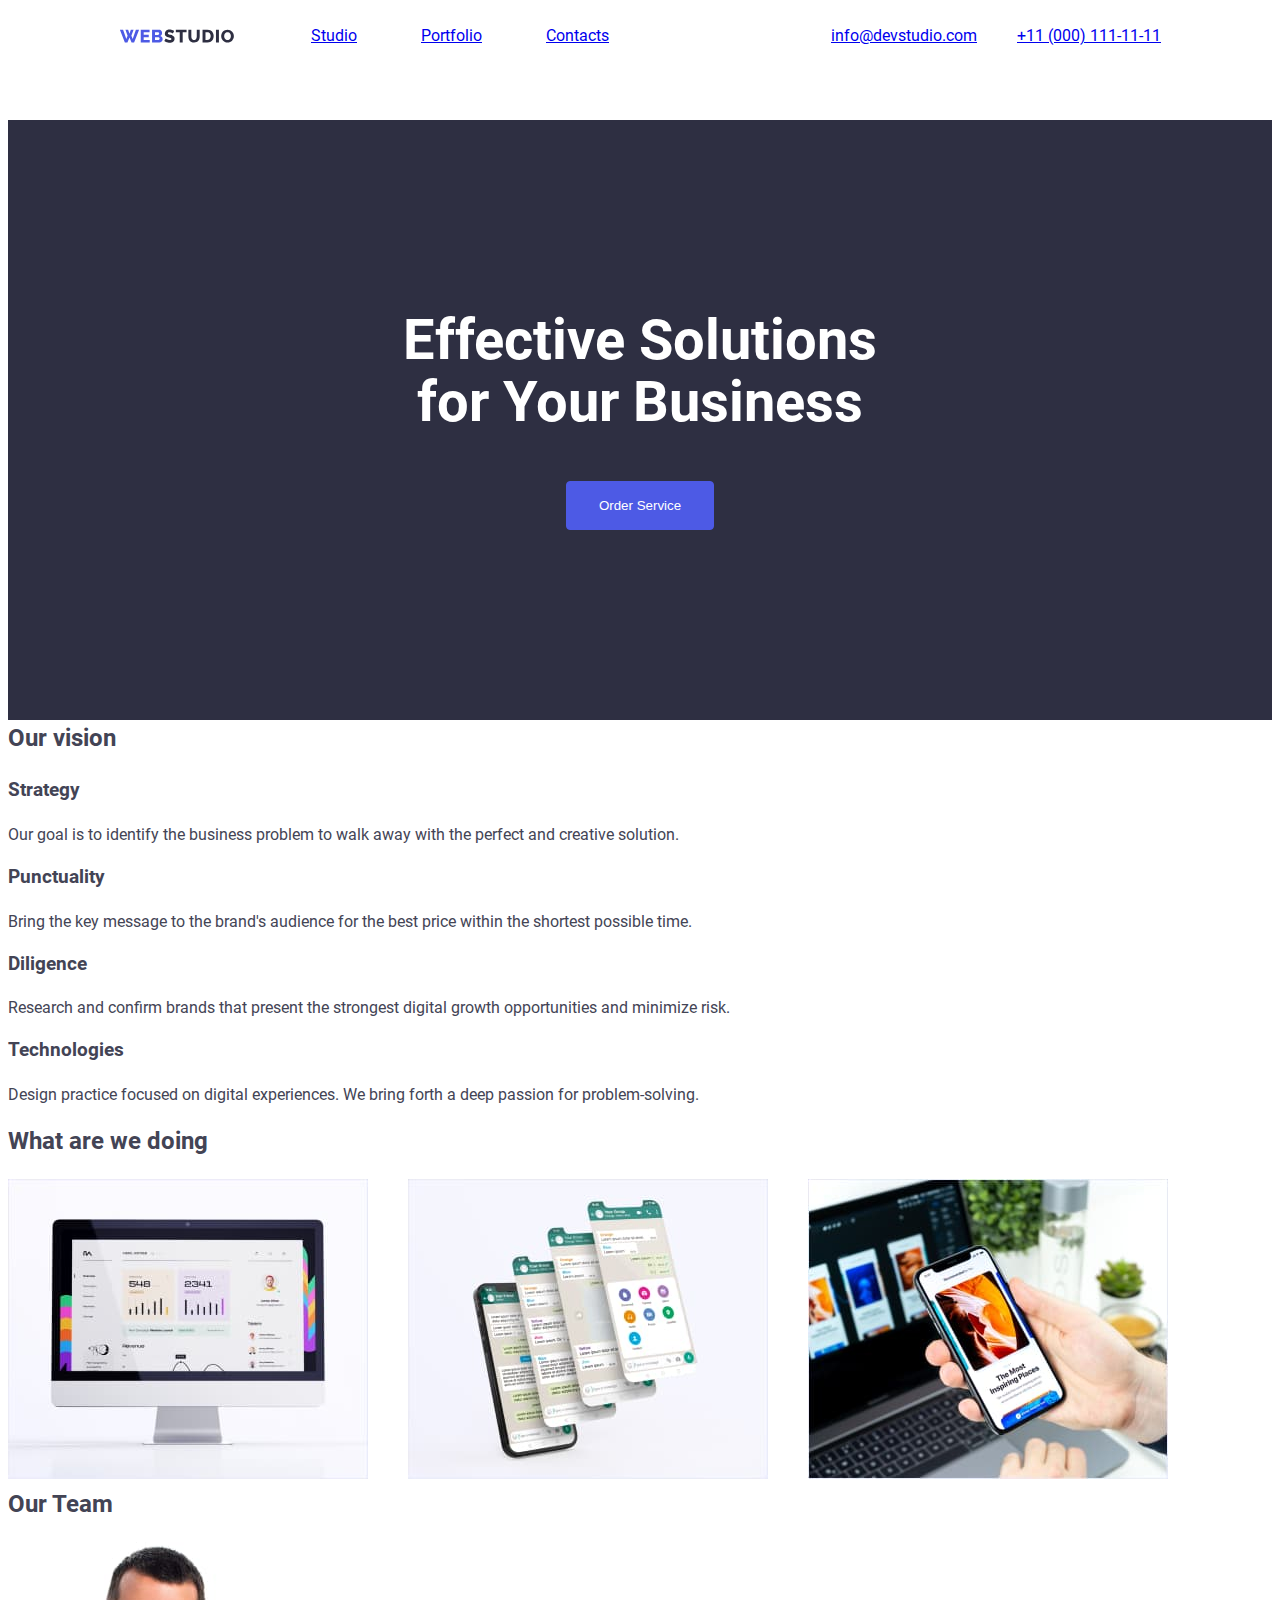
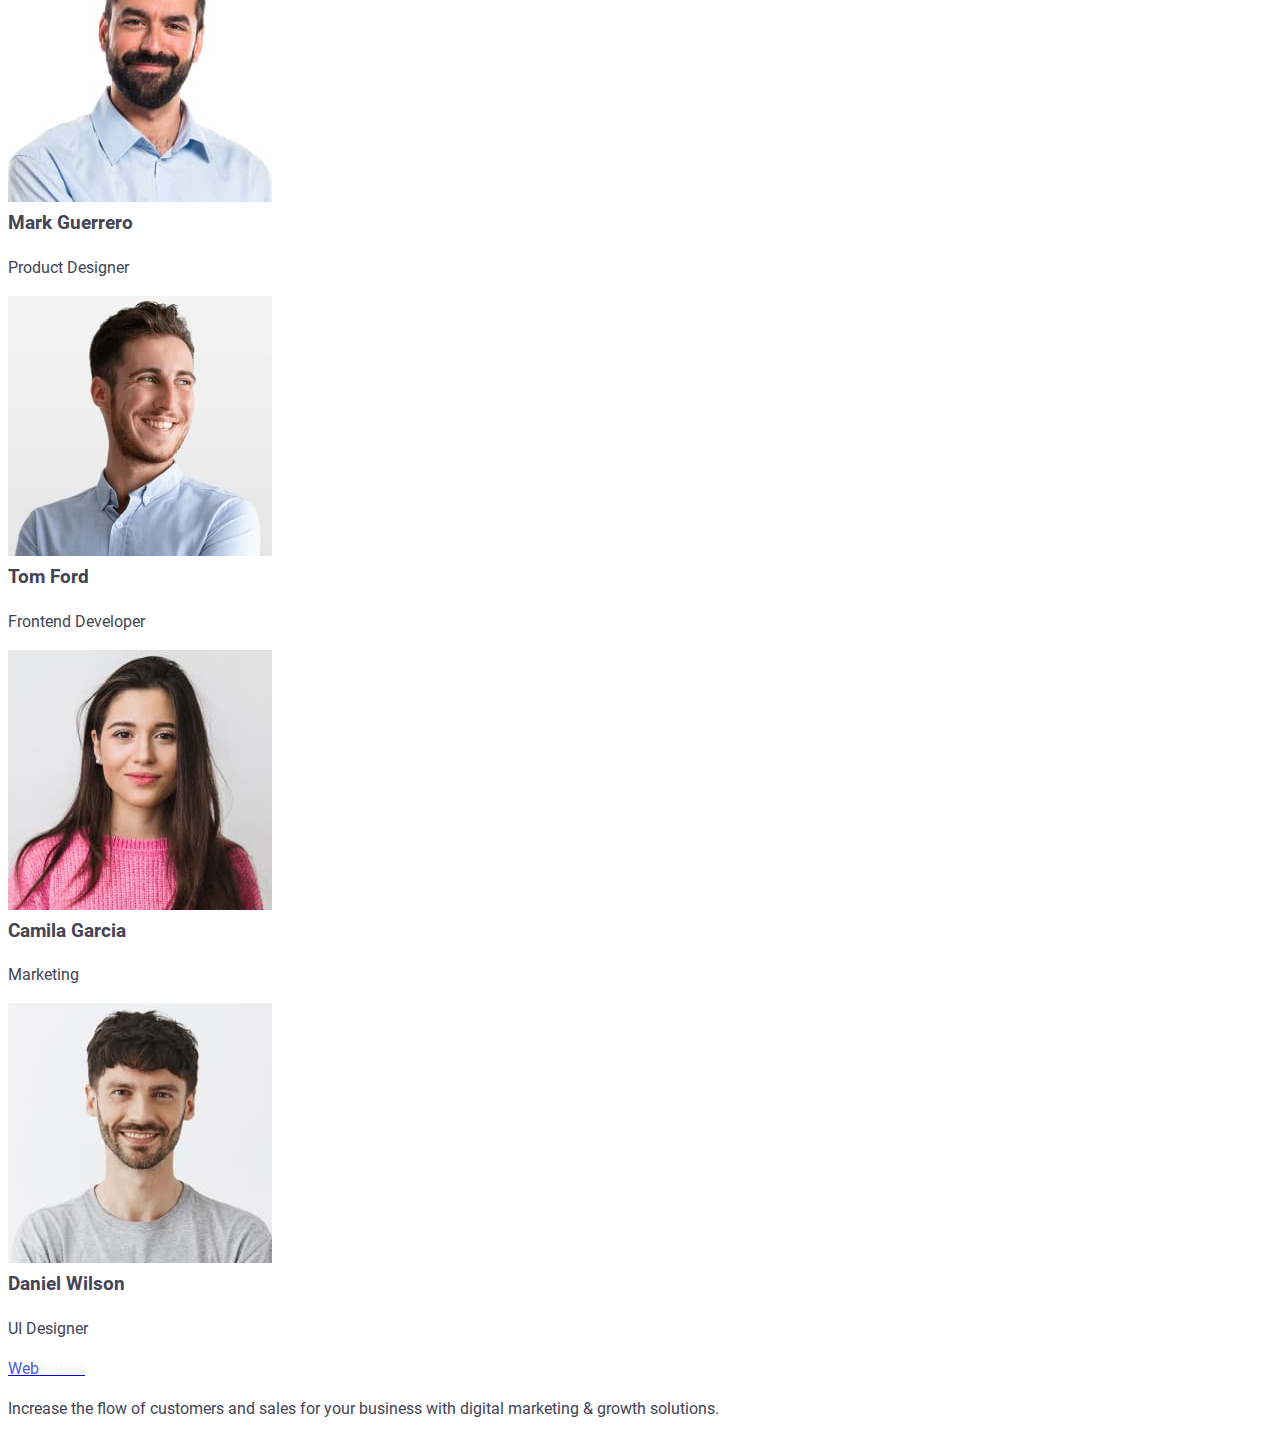
==== index.html @ 3b68f1b6 "fonts" ====
<!DOCTYPE html>
<html lang="en">
  <head>
    <meta charset="UTF-8" />
    <meta http-equiv="X-UA-Compatible" content="IE=edge" />
    <meta name="viewport" content="width=device-width, initial-scale=1.0" />
    <link rel="preconnect" href="https://fonts.googleapis.com" />
    <link rel="preconnect" href="https://fonts.gstatic.com" crossorigin />
    <link
      href="https://fonts.googleapis.com/css2?family=Raleway:wght@800&family=Roboto:wght@400;500;700;900&display=swap"
      rel="stylesheet"
    />
    <link rel="stylesheet" href="./css/style.css" />
    <title>Web-Studio</title>
    <style>
      /*если тормозит загрузка сайта */
    </style>
  </head>
  <body>
    <!--HEADER-->
    <header class="header-section container" id="header-section">
      <div class="header-menu">
        <nav class="header-nav">
          <a class="header-nav-list" href="./index.html"
            ><img src="./images/main/logo.svg" alt="Логотип Web Studio"
          /></a>
          <ul class="header-nav-list">
            <li class="menu-item"><a class="menu-link" href="/">Studio</a></li>
            <li class="menu-item">
              <a class="menu-link" href="./portfolio.html">Portfolio</a>
            </li>
            <li class="menu-item">
              <a class="menu-link" href="/"> Contacts</a>
            </li>
          </ul>
        </nav>
        <address class="address-list">
          <ul class="menu list">
            <li class="address">
              <a href="mailto:info@devstudio.com">info@devstudio.com</a>
            </li>
            <li class="phone">
              <a href="tel:+110001111111">+11 (000) 111-11-11</a>
            </li>
          </ul>
        </address>
      </div>
    </header>
    <!--main-->
    <main>
      <section class="hero-section">
        <h1 class="idea">Effective Solutions for Your Business</h1>
        <button class="button" type="button">Order Service</button>
      </section>
      <section class="section1">
        <h2>Our vision</h2>
        <ul class="list">
          <li class="future1">
            <h3 class="strategy">Strategy</h3>
            <p>
              Our goal is to identify the business problem to walk away with the
              perfect and creative solution.
            </p>
          </li>
          <li class="future2">
            <h3>Punctuality</h3>
            <p>
              Bring the key message to the brand's audience for the best price
              within the shortest possible time.
            </p>
          </li>
          <li class="future3">
            <h3>Diligence</h3>
            <p>
              Research and confirm brands that present the strongest digital
              growth opportunities and minimize risk.
            </p>
          </li>
          <li class="future4">
            <h3>Technologies</h3>
            <p>
              Design practice focused on digital experiences. We bring forth a
              deep passion for problem-solving.
            </p>
          </li>
        </ul>
      </section>

      <section>
        <h2>What are we doing</h2>
        <ul class="menu list">
          <li>
            <img
              src="./images/main/img_1.jpg"
              alt="Monitor"
              width="360"
              height="300"
            />
          </li>
          <li>
            <img
              src="./images/main/img_2.jpg"
              alt="smart-phone"
              width="360"
              height="300"
            />
          </li>
          <li>
            <img
              src="./images/main/img_3.jpg"
              alt="smart-phone and notebook"
              width="360"
              height="300"
            />
          </li>
        </ul>
      </section>
      <section class="section3">
        <h2>Our Team</h2>
        <ul class="list">
          <li>
            <img
              src="./images/main/img_10.jpg"
              alt="Mark Guerrero"
              width="264"
              height="260"
            />
            <h3>Mark Guerrero</h3>
            <p>Product Designer</p>
          </li>
          <li>
            <img
              src="./images/main/img_11.jpg"
              alt="Tom Ford"
              width="264"
              height="260"
            />
            <h3>Tom Ford</h3>
            <p>Frontend Developer</p>
          </li>
          <li>
            <img
              src="./images/main/img_12.jpg"
              alt="Camila Garcia"
              width="264"
              height="260"
            />
            <h3>Camila Garcia</h3>
            <p>Marketing</p>
          </li>
          <li>
            <img
              src="./images/main/img_13.jpg"
              alt="Daniel Wilson"
              width="264"
              height="260"
            />
            <h3>Daniel Wilson</h3>
            <p>UI Designer</p>
          </li>
        </ul>
      </section>
    </main>
    <footer class="footer">
      <a class="logo" href="./index.html"
        ><span style="color: #4d5ae5">Web</span
        ><span style="color: #f4f4fd">Studio</span></a
      >
      <p class="">
        Increase the flow of customers and sales for your business with digital
        marketing & growth solutions.
      </p>
    </footer>
  </body>
</html>
---- css/style.css ----
@font-face {
  font-display: swap;
  font-family: "Roboto";
  font-style: normal;
  font-weight: 400;
  src: url("../fonts/roboto-v32-cyrillic_latin-regular.woff2") format("woff2");
}

@font-face {
  font-display: swap;
  font-family: "Roboto";
  font-style: normal;
  font-weight: 500;
  src: url("../fonts/roboto-v32-cyrillic_latin-500.woff2") format("woff2");
}

@font-face {
  font-display: swap;
  font-family: "Roboto";
  font-style: normal;
  font-weight: 700;
  src: url("../fonts/roboto-v32-cyrillic_latin-700.woff2") format("woff2");
}

@font-face {
  font-display: swap;
  font-family: "Roboto";
  font-style: normal;
  font-weight: 900;
  src: url("../fonts/roboto-v32-cyrillic_latin-900.woff2") format("woff2");
}

@font-face {
  font-display: swap; 
  font-family: 'Raleway';
  font-style: normal;
  font-weight: 800;
  src: url('../fonts/raleway-v34-latin-800.woff2') format('woff2');
}

:root {
  --color-primary-brand: #4d5ae5;
  --color-pressed-state: #404bbf;
  --color-dark: #2e2f42;
  --color-success: #31d0aa;
  --color-body-text: #434455;
  --color-subtle-text: #8e8f99;
  --color-accent: #e7e9fc;
  --color-light: #f4f4fd;
  --color-modal-overlay: #2e2f42;
  --color-hero-background: #2e2f42;
  --color-white-background: #ffffff;
  --color-modal-background: #fcfcfc;
}
/* base styles */
* {
  box-sizing: border-box;
}

*::before,
*::after {
  box-sizing: border-box;
}

h1,
h2,
h3,
h4,
h5,
h6 {
  margin-top: 0px;
}
.visually-hidden {
  position: absolute;
  left: -10000px;
  top: auto;
  width: 1px;
  height: 1px;
  overflow: hidden;
}
body {
  font-family: Roboto, sans-serif;
  font-weight: 400;
  font-size: 16px;
  line-height: 1.5;
  background-color: var(--color-white-background);
  color: var(--color-body-text);
}
address {
  font-style: normal;
}

ul {
  list-style: none;
  margin: 0;
  padding: 0;
}
.list {
  list-style: none;
}
/* color: var(--color-primary-light);
  text-decoration: none;
  transition: color 0.3s;
.link {
  text-decoration: none; }*/

.container {
  width: 100%;
  /* max-width: 1272px; */
  margin: 0 auto;
  text-align: center;
  
}
/* buttons */
.button {
  padding: 16px 32px;
  color: var(--color-white-background);
  font-weight: 500;
  background-color: var(--color-primary-brand);
  border: 1px solid var(--color-primary-brand);
  border-radius: 4px;
  cursor: pointer;
}
.button:hover {
  color: var(--color-white-background);
  background-color: var(--color-pressed-state);
}
/*header*/
.header-section{
    height: 72px;
    margin: 24px auto;
    
}

.header-menu{
    display: flex;
    justify-content:space-around;
    align-items: center;
    
}
.centered{
    display: flex;
    align-items: center;
}
.header-nav {
  display: flex;
  align-items: center;
  gap: 76px;
  /* flex-grow: 1; */
}
.header-nav-list {
  /* flex-grow: 1; */
  justify-content: center;
  display: flex;
  gap: 64px;
}
.menu{
    display: flex;
    gap: 40px;
}
.hero-section {
  background-color: var(--color-dark);
  height: 600px;
  text-align: center;
  display: flex;
  align-items: center;
  justify-content: center;
  flex-direction: column;

}
.idea {
    width: 100%;
    max-width: 496px;
  color: var(--color-white-background);
  font-weight: 700;
  font-size: 56px;
  line-height: 1.1;
  margin-bottom: 48px;
  text-align: center;
}
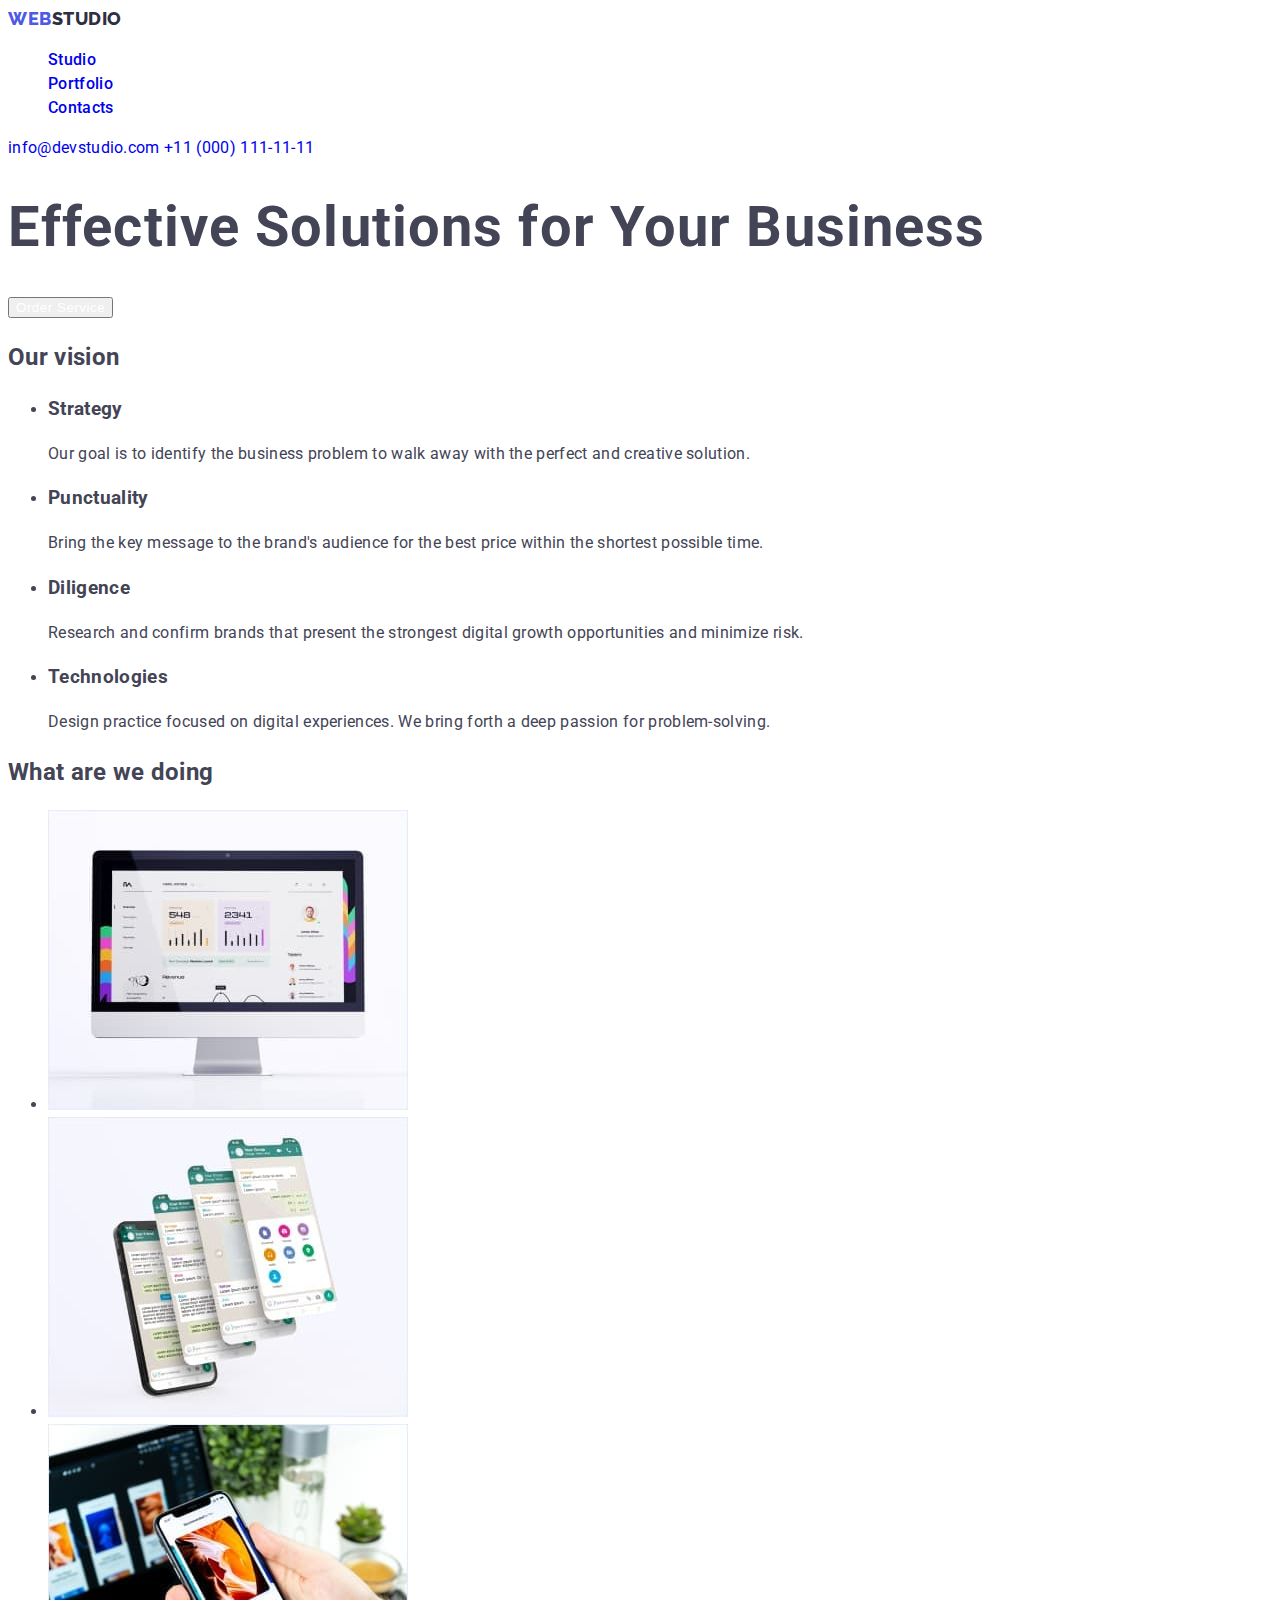
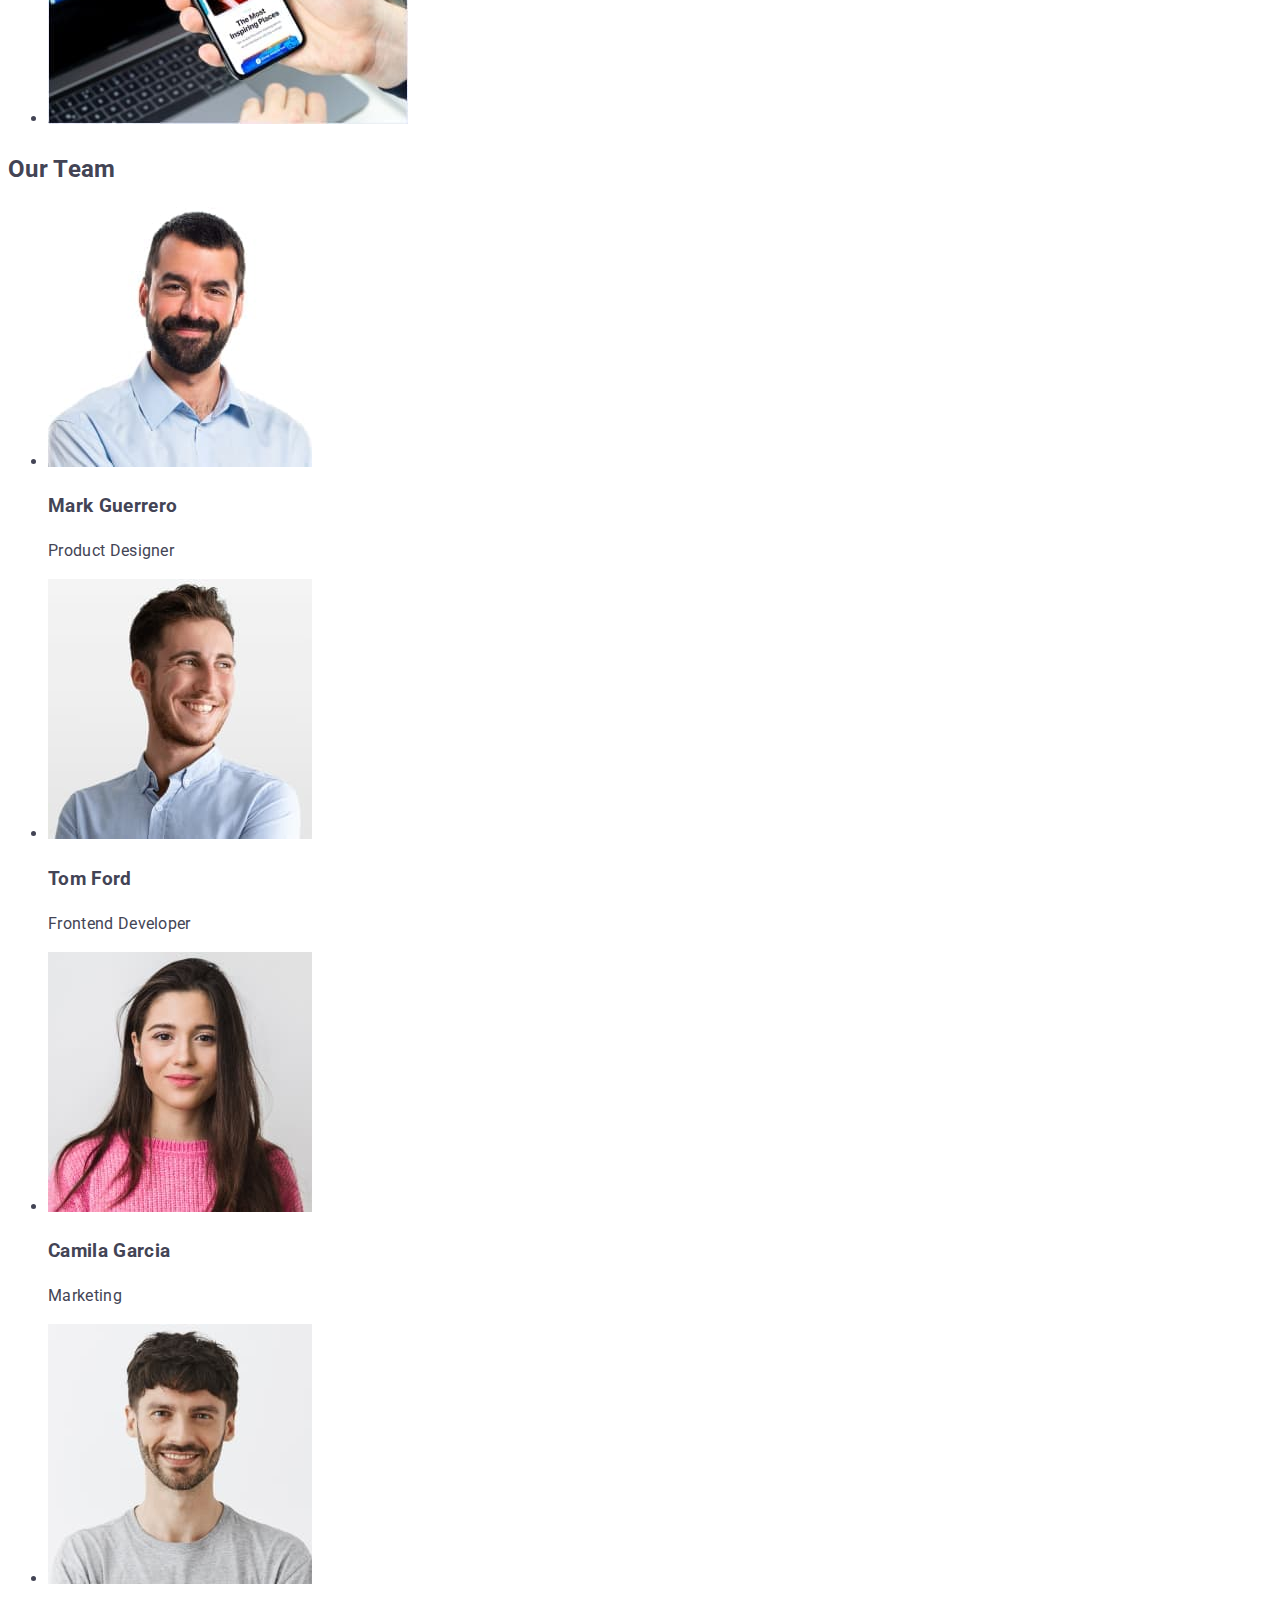
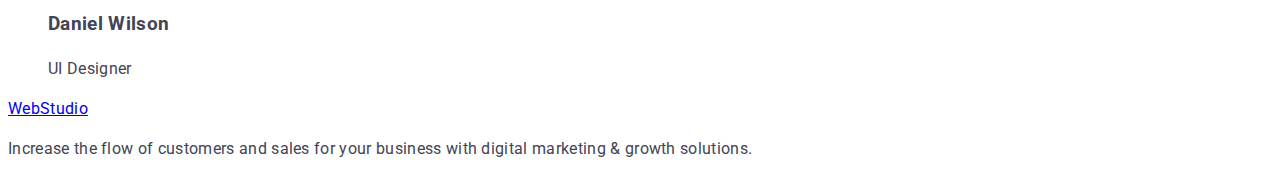
==== commit 9229c5dd: "header hero style" ====
--- a/index.html
+++ b/index.html
@@ -10,73 +10,61 @@
       href="https://fonts.googleapis.com/css2?family=Raleway:wght@800&family=Roboto:wght@400;500;700;900&display=swap"
       rel="stylesheet"
     />
-    <link rel="stylesheet" href="./css/style.css" />
+    <link rel="stylesheet" href="./css/styles.css" />
     <title>Web-Studio</title>
-    <style>
-      /*если тормозит загрузка сайта */
-    </style>
   </head>
   <body>
     <!--HEADER-->
-    <header class="header-section container" id="header-section">
-      <div class="header-menu">
-        <nav class="header-nav">
-          <a class="header-nav-list" href="./index.html"
-            ><img src="./images/main/logo.svg" alt="Логотип Web Studio"
-          /></a>
-          <ul class="header-nav-list">
-            <li class="menu-item"><a class="menu-link" href="/">Studio</a></li>
-            <li class="menu-item">
-              <a class="menu-link" href="./portfolio.html">Portfolio</a>
-            </li>
-            <li class="menu-item">
-              <a class="menu-link" href="/"> Contacts</a>
-            </li>
-          </ul>
-        </nav>
-        <address class="address-list">
-          <ul class="menu list">
-            <li class="address">
-              <a href="mailto:info@devstudio.com">info@devstudio.com</a>
-            </li>
-            <li class="phone">
-              <a href="tel:+110001111111">+11 (000) 111-11-11</a>
-            </li>
-          </ul>
-        </address>
-      </div>
+    <header class="page-header">
+      <nav class="page-nav">
+        <a class=" logo link" href="./index.html">web<span class="logo-half">studio</span></a>
+
+        <ul class="menu list">
+          <li class="menu-item"><a class="menu-link link" href="./index.html">Studio</a></li>
+          <li class="menu-item">
+            <a class="menu-link link" href="./portfolio.html">Portfolio</a>
+          </li>
+          <li class="menu-item"><a class="menu-link link" href="/">Contacts</a></li>
+        </ul>
+      </nav>
+      <address>
+        <a class="contact-email link" href="mailto:info@devstudio.com">info@devstudio.com</a>
+        <a class="contact-phone link" href="tel:+110001111111">+11 (000) 111-11-11</a>
+      </address>
     </header>
-    <!--main-->
+     <!--HEADER-->
     <main>
-      <section class="hero-section">
+      <!--HERO-->
+      <section class="hero">
         <h1 class="idea">Effective Solutions for Your Business</h1>
-        <button class="button" type="button">Order Service</button>
+        <button class="modal-btn" type="button">Order Service</button>
       </section>
-      <section class="section1">
+      <!--HERO-->
+      <section>
         <h2>Our vision</h2>
-        <ul class="list">
-          <li class="future1">
-            <h3 class="strategy">Strategy</h3>
+        <ul>
+          <li>
+            <h3>Strategy</h3>
             <p>
               Our goal is to identify the business problem to walk away with the
               perfect and creative solution.
             </p>
           </li>
-          <li class="future2">
+          <li>
             <h3>Punctuality</h3>
             <p>
               Bring the key message to the brand's audience for the best price
               within the shortest possible time.
             </p>
           </li>
-          <li class="future3">
+          <li>
             <h3>Diligence</h3>
             <p>
               Research and confirm brands that present the strongest digital
               growth opportunities and minimize risk.
             </p>
           </li>
-          <li class="future4">
+          <li>
             <h3>Technologies</h3>
             <p>
               Design practice focused on digital experiences. We bring forth a
@@ -88,10 +76,10 @@
 
       <section>
         <h2>What are we doing</h2>
-        <ul class="menu list">
+        <ul>
           <li>
             <img
-              src="./images/main/img_1.jpg"
+              src="./images/main/to_do/monitor.jpg"
               alt="Monitor"
               width="360"
               height="300"
@@ -99,7 +87,7 @@
           </li>
           <li>
             <img
-              src="./images/main/img_2.jpg"
+              src="./images/main/to_do/smartphone.jpg"
               alt="smart-phone"
               width="360"
               height="300"
@@ -107,7 +95,7 @@
           </li>
           <li>
             <img
-              src="./images/main/img_3.jpg"
+              src="./images/main/to_do/smart_notebook.jpg"
               alt="smart-phone and notebook"
               width="360"
               height="300"
@@ -115,12 +103,12 @@
           </li>
         </ul>
       </section>
-      <section class="section3">
+      <section>
         <h2>Our Team</h2>
-        <ul class="list">
+        <ul>
           <li>
             <img
-              src="./images/main/img_10.jpg"
+              src="./images/main/employers/mark_guerrero.jpg"
               alt="Mark Guerrero"
               width="264"
               height="260"
@@ -130,7 +118,7 @@
           </li>
           <li>
             <img
-              src="./images/main/img_11.jpg"
+              src="./images/main/employers/tom_ford.jpg"
               alt="Tom Ford"
               width="264"
               height="260"
@@ -140,7 +128,7 @@
           </li>
           <li>
             <img
-              src="./images/main/img_12.jpg"
+              src="./images/main/employers/camila_garcia.jpg"
               alt="Camila Garcia"
               width="264"
               height="260"
@@ -150,7 +138,7 @@
           </li>
           <li>
             <img
-              src="./images/main/img_13.jpg"
+              src="./images/main/employers/daniel_wilson.jpg"
               alt="Daniel Wilson"
               width="264"
               height="260"
@@ -161,12 +149,9 @@
         </ul>
       </section>
     </main>
-    <footer class="footer">
-      <a class="logo" href="./index.html"
-        ><span style="color: #4d5ae5">Web</span
-        ><span style="color: #f4f4fd">Studio</span></a
-      >
-      <p class="">
+    <footer>
+      <a href="./index.html">WebStudio</a>
+      <p>
         Increase the flow of customers and sales for your business with digital
         marketing & growth solutions.
       </p>
--- a/css/styles.css
+++ b/css/styles.css
@@ -0,0 +1,74 @@
+:root {
+  --color-primary-brand: #4d5ae5;
+  --color-pressed-state: #404bbf;
+  --color-dark: #2e2f42;
+  --color-success: #31d0aa;
+  --color-body-text: #434455;
+  --color-subtle-text: #8e8f99;
+  --color-accent: #e7e9fc;
+  --color-light: #f4f4fd;
+  --color-modal-overlay: #2e2f42;
+  --color-hero-background: #2e2f42;
+  --color-white-background: #ffffff;
+  --color-modal-background: #fcfcfc;
+}
+
+.list {
+  list-style: none;
+}
+
+.link {
+  text-decoration: none;
+
+}
+body{
+  font-family: 'Roboto', sans-serif;
+    font-size: 16px;
+    font-weight: 400;
+    line-height: 1.5;
+    letter-spacing: 0.02em;
+    color: var(--color-body-text);
+}
+
+.page-header {
+  font-weight: 500;
+}
+
+.logo {
+  font-family: 'Raleway', sans-serif;
+  font-size: 18px;
+  font-weight: 800;
+  line-height: 1.17;
+  letter-spacing: 0.03em;
+  text-transform: uppercase;
+  color: var(--color-primary-brand);
+}
+.logo-half{
+  color: var(--color-dark);
+}
+.menu{
+  color: var(--color-dark);
+}
+
+address {
+  font-style: normal;
+  font-weight: 400;
+  color: var(--color-pressed-state);
+}
+
+.idea{
+  font-size: 56px;
+  font-weight: 700;
+  line-height: 1.07;
+  letter-spacing: 0.02em;
+}
+
+.modal-btn{
+    font-weight: 500;
+    letter-spacing: 0.04em;
+    color: var(--color-white-background);
+}
+.modal-btn:focus,
+.modal-btn:hover{
+  color: var(--color-pressed-state);
+}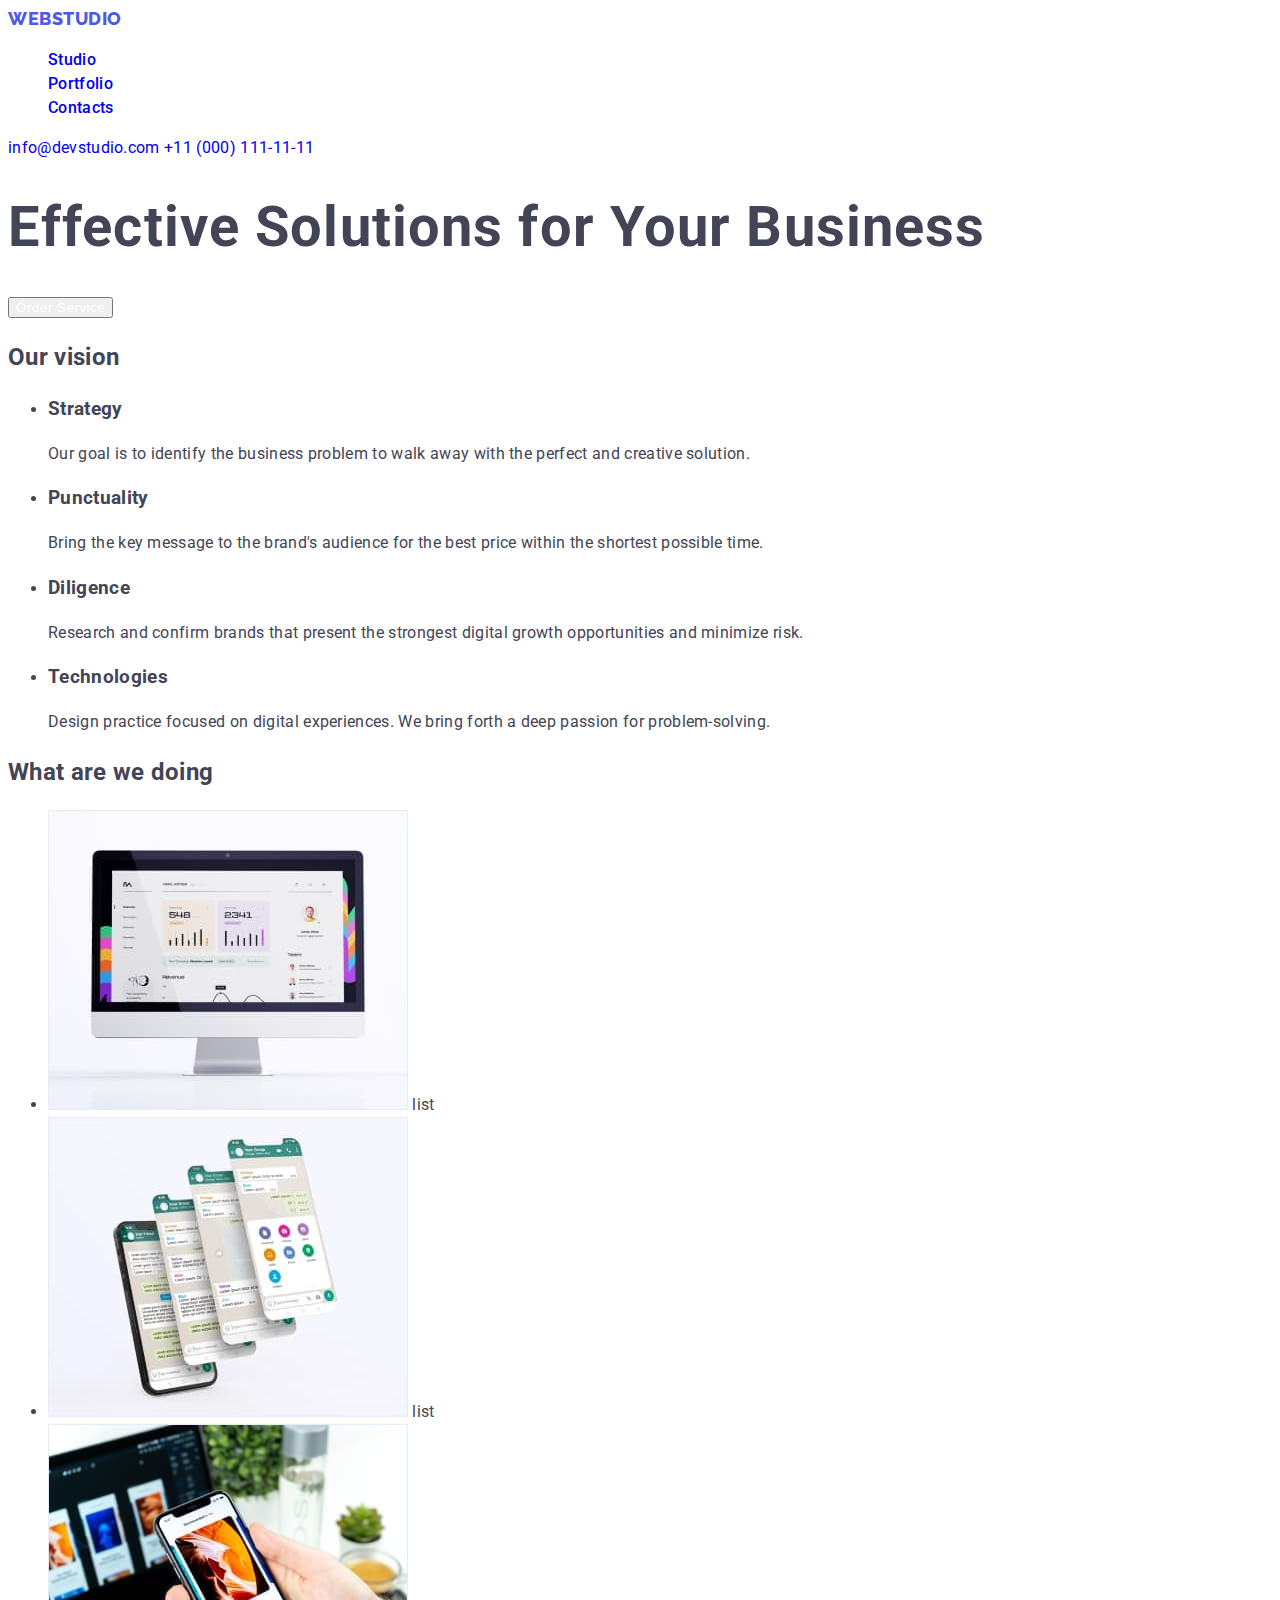
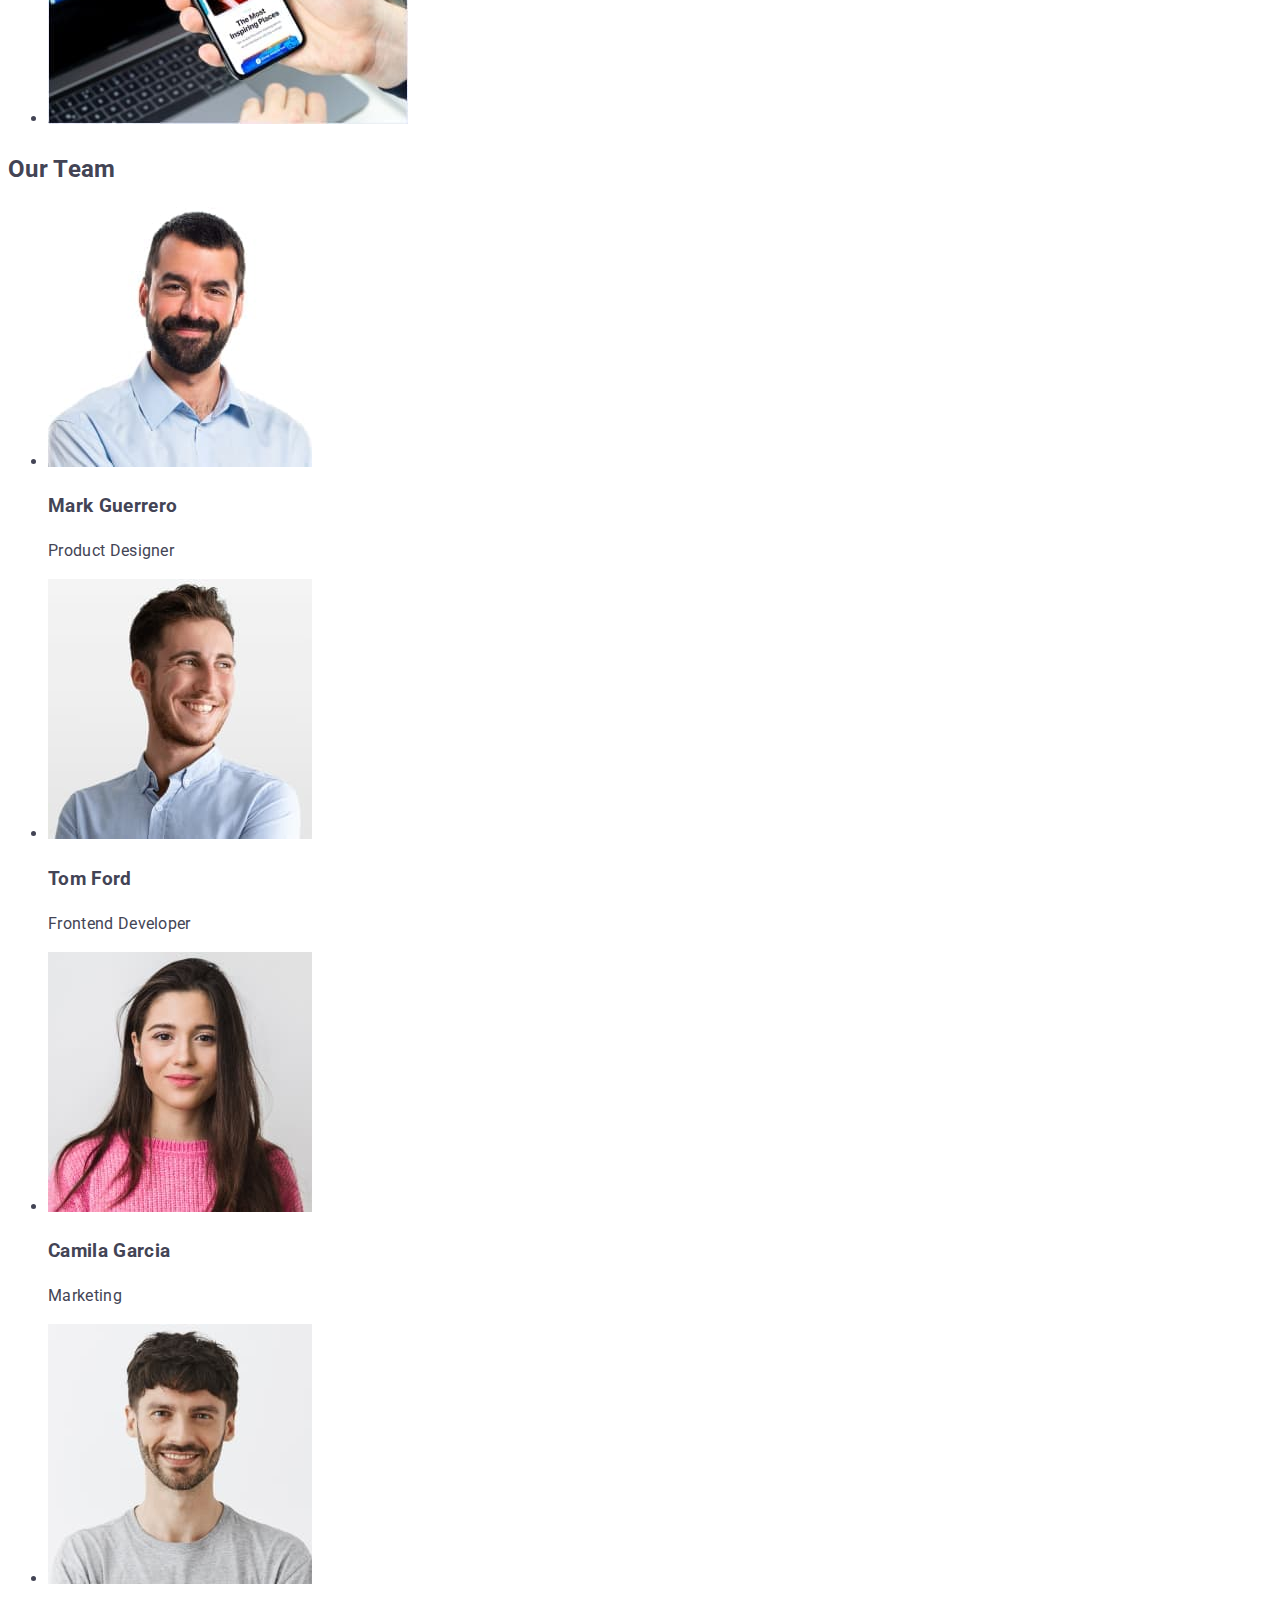
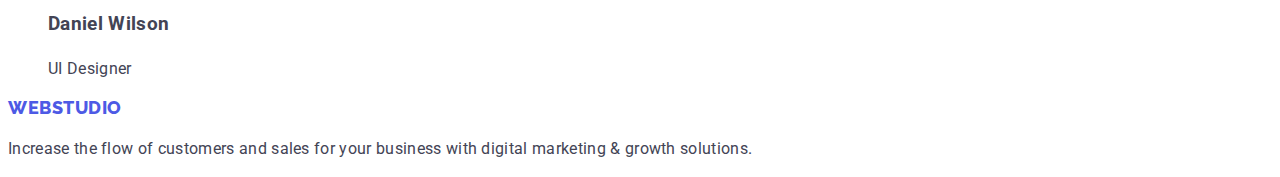
==== commit 64aa318a: "add style to advantage, works footer" ====
--- a/index.html
+++ b/index.html
@@ -17,55 +17,66 @@
     <!--HEADER-->
     <header class="page-header">
       <nav class="page-nav">
-        <a class=" logo link" href="./index.html">web<span class="logo-half">studio</span></a>
+        <a class="logo link" href="./index.html"
+          >web<span class="logo-half-header">studio</span></a
+        >
 
         <ul class="menu list">
-          <li class="menu-item"><a class="menu-link link" href="./index.html">Studio</a></li>
+          <li class="menu-item">
+            <a class="menu-link link" href="./index.html">Studio</a>
+          </li>
           <li class="menu-item">
             <a class="menu-link link" href="./portfolio.html">Portfolio</a>
           </li>
-          <li class="menu-item"><a class="menu-link link" href="/">Contacts</a></li>
+          <li class="menu-item">
+            <a class="menu-link link" href="/">Contacts</a>
+          </li>
         </ul>
       </nav>
       <address>
-        <a class="contact-email link" href="mailto:info@devstudio.com">info@devstudio.com</a>
-        <a class="contact-phone link" href="tel:+110001111111">+11 (000) 111-11-11</a>
+        <a class="contact-email link" href="mailto:info@devstudio.com"
+          >info@devstudio.com</a
+        >
+        <a class="contact-phone link" href="tel:+110001111111"
+          >+11 (000) 111-11-11</a
+        >
       </address>
     </header>
-     <!--HEADER-->
+    <!--HEADER/-->
     <main>
       <!--HERO-->
-      <section class="hero">
+      <section class="hero-section">
         <h1 class="idea">Effective Solutions for Your Business</h1>
         <button class="modal-btn" type="button">Order Service</button>
       </section>
-      <!--HERO-->
-      <section>
-        <h2>Our vision</h2>
-        <ul>
+      <!--HERO/-->
+      <!--ADVANTAGE-->
+      <section class="advantage-section">
+        <h2 class="advantage-title">Our vision</h2>
+        <ul class="advantage-list">
           <li>
-            <h3>Strategy</h3>
+            <h3 class="advantage-item">Strategy</h3>
             <p>
               Our goal is to identify the business problem to walk away with the
               perfect and creative solution.
             </p>
           </li>
           <li>
-            <h3>Punctuality</h3>
+            <h3 class="advantage-item">Punctuality</h3>
             <p>
               Bring the key message to the brand's audience for the best price
               within the shortest possible time.
             </p>
           </li>
           <li>
-            <h3>Diligence</h3>
+            <h3 class="advantage-item">Diligence</h3>
             <p>
               Research and confirm brands that present the strongest digital
               growth opportunities and minimize risk.
             </p>
           </li>
           <li>
-            <h3>Technologies</h3>
+            <h3 class="advantage-item">Technologies</h3>
             <p>
               Design practice focused on digital experiences. We bring forth a
               deep passion for problem-solving.
@@ -73,27 +84,32 @@
           </li>
         </ul>
       </section>
-
-      <section>
-        <h2>What are we doing</h2>
-        <ul>
-          <li>
+      <!--ADVANTAGE/-->
+      <!--OUR WORKS-->
+      <section class="our-works-section">
+        <h2 class="our-works-title">What are we doing</h2>
+        <ul class="our-works-list">
+          <li class="our-works-item">
             <img
               src="./images/main/to_do/monitor.jpg"
               alt="Monitor"
               width="360"
               height="300"
             />
+            list
           </li>
-          <li>
+
+          <li class="our-works-item">
             <img
               src="./images/main/to_do/smartphone.jpg"
               alt="smart-phone"
               width="360"
               height="300"
             />
+            list
           </li>
-          <li>
+
+          <li class="our-works-item">
             <img
               src="./images/main/to_do/smart_notebook.jpg"
               alt="smart-phone and notebook"
@@ -103,55 +119,60 @@
           </li>
         </ul>
       </section>
-      <section>
-        <h2>Our Team</h2>
-        <ul>
-          <li>
+      <!--OUR WORKS/-->
+      <!--OUR TEAM-->
+      <section class="personalities-section">
+        <h2 class="personalities-title">Our Team</h2>
+        <ul class="personalities-list">
+          <li class="personalities-item">
             <img
               src="./images/main/employers/mark_guerrero.jpg"
               alt="Mark Guerrero"
               width="264"
               height="260"
             />
-            <h3>Mark Guerrero</h3>
+            <h3 class="personalities-item-title">Mark Guerrero</h3>
             <p>Product Designer</p>
           </li>
-          <li>
+          <li class="personalities-item">
             <img
               src="./images/main/employers/tom_ford.jpg"
               alt="Tom Ford"
               width="264"
               height="260"
             />
-            <h3>Tom Ford</h3>
+            <h3 class="personalities-item-title">Tom Ford</h3>
             <p>Frontend Developer</p>
           </li>
-          <li>
+          <li class="personalities-item">
             <img
               src="./images/main/employers/camila_garcia.jpg"
               alt="Camila Garcia"
               width="264"
               height="260"
             />
-            <h3>Camila Garcia</h3>
+            <h3 class="personalities-item-title">Camila Garcia</h3>
             <p>Marketing</p>
           </li>
-          <li>
+          <li class="personalities-item">
             <img
               src="./images/main/employers/daniel_wilson.jpg"
               alt="Daniel Wilson"
               width="264"
               height="260"
             />
-            <h3>Daniel Wilson</h3>
+            <h3 class="personalities-item-title">Daniel Wilson</h3>
             <p>UI Designer</p>
           </li>
         </ul>
       </section>
+      <!--OUR TEAM/-->
     </main>
-    <footer>
-      <a href="./index.html">WebStudio</a>
-      <p>
+    <footer class="footer-section">
+      <a class="logo link" href="./index.html"
+        >web<span class="logo-half-footer">studio</span></a
+      >
+      <p class="footer-text">
         Increase the flow of customers and sales for your business with digital
         marketing & growth solutions.
       </p>
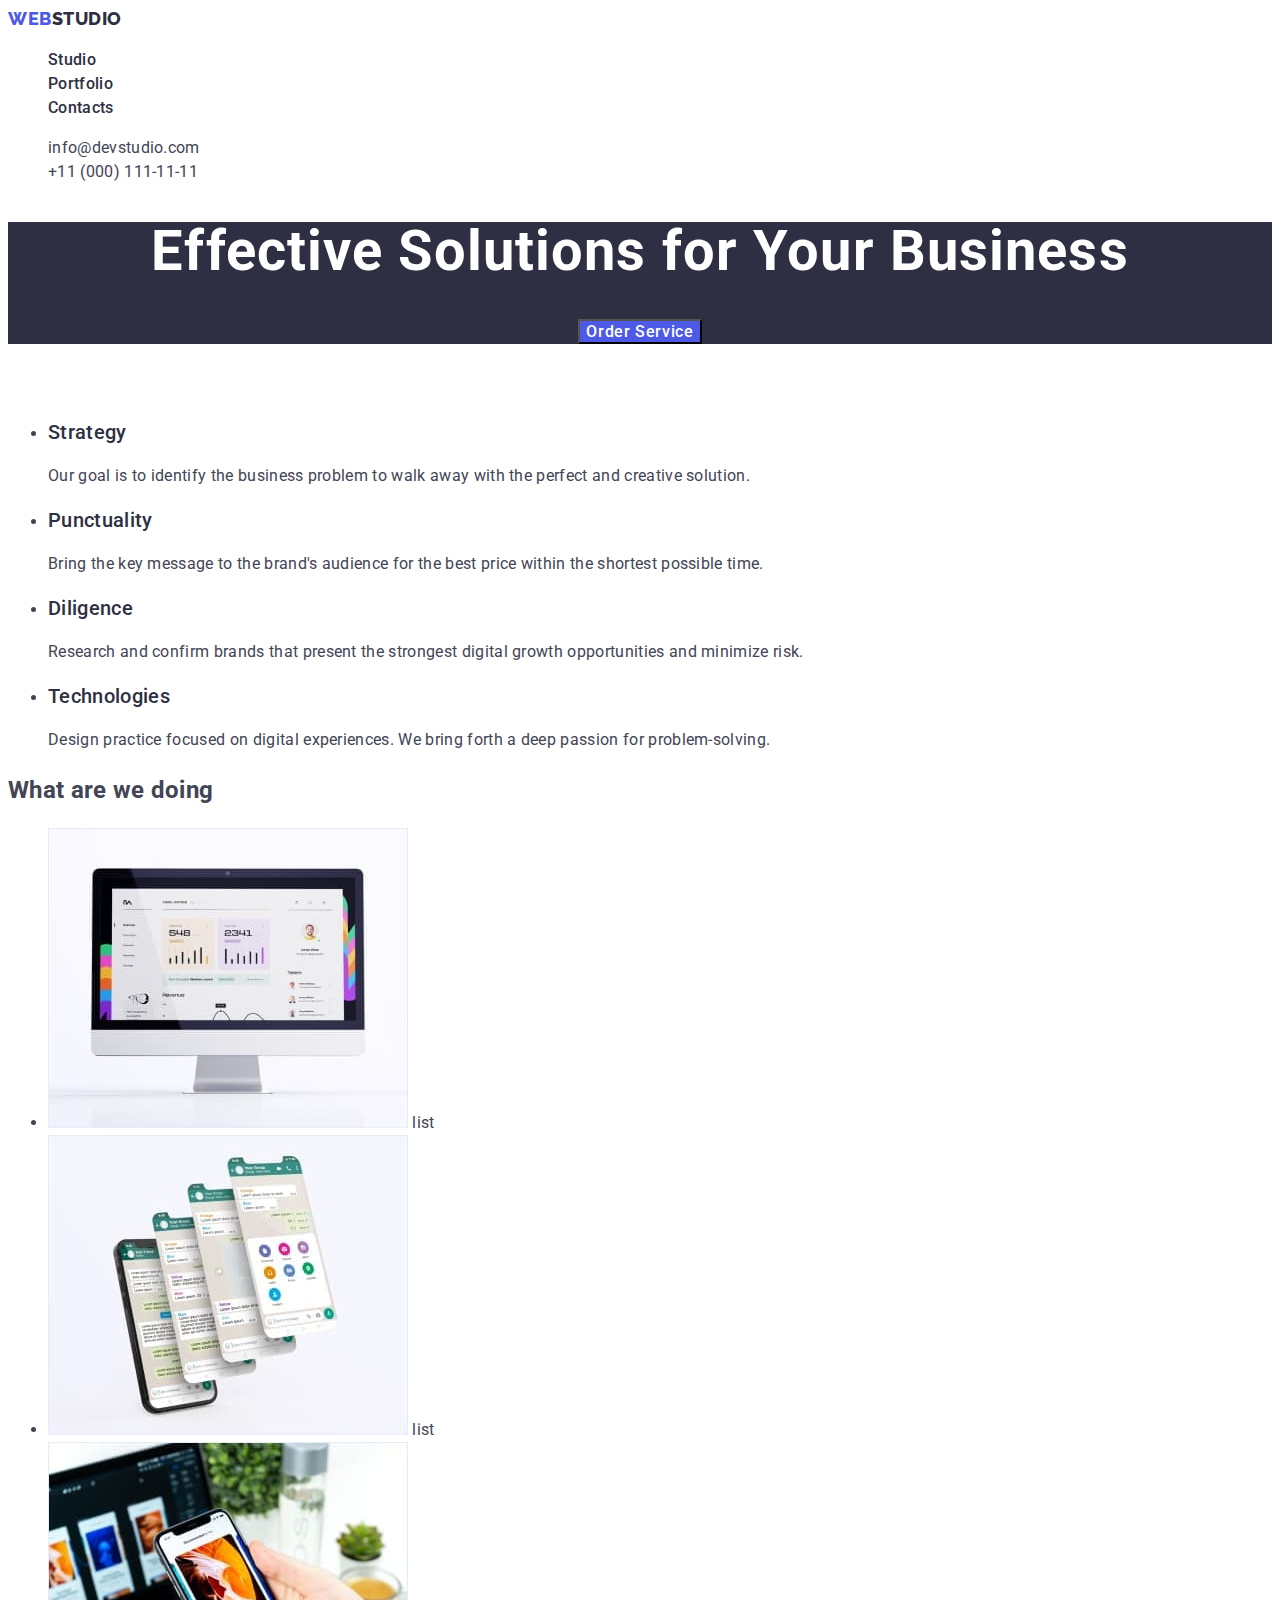
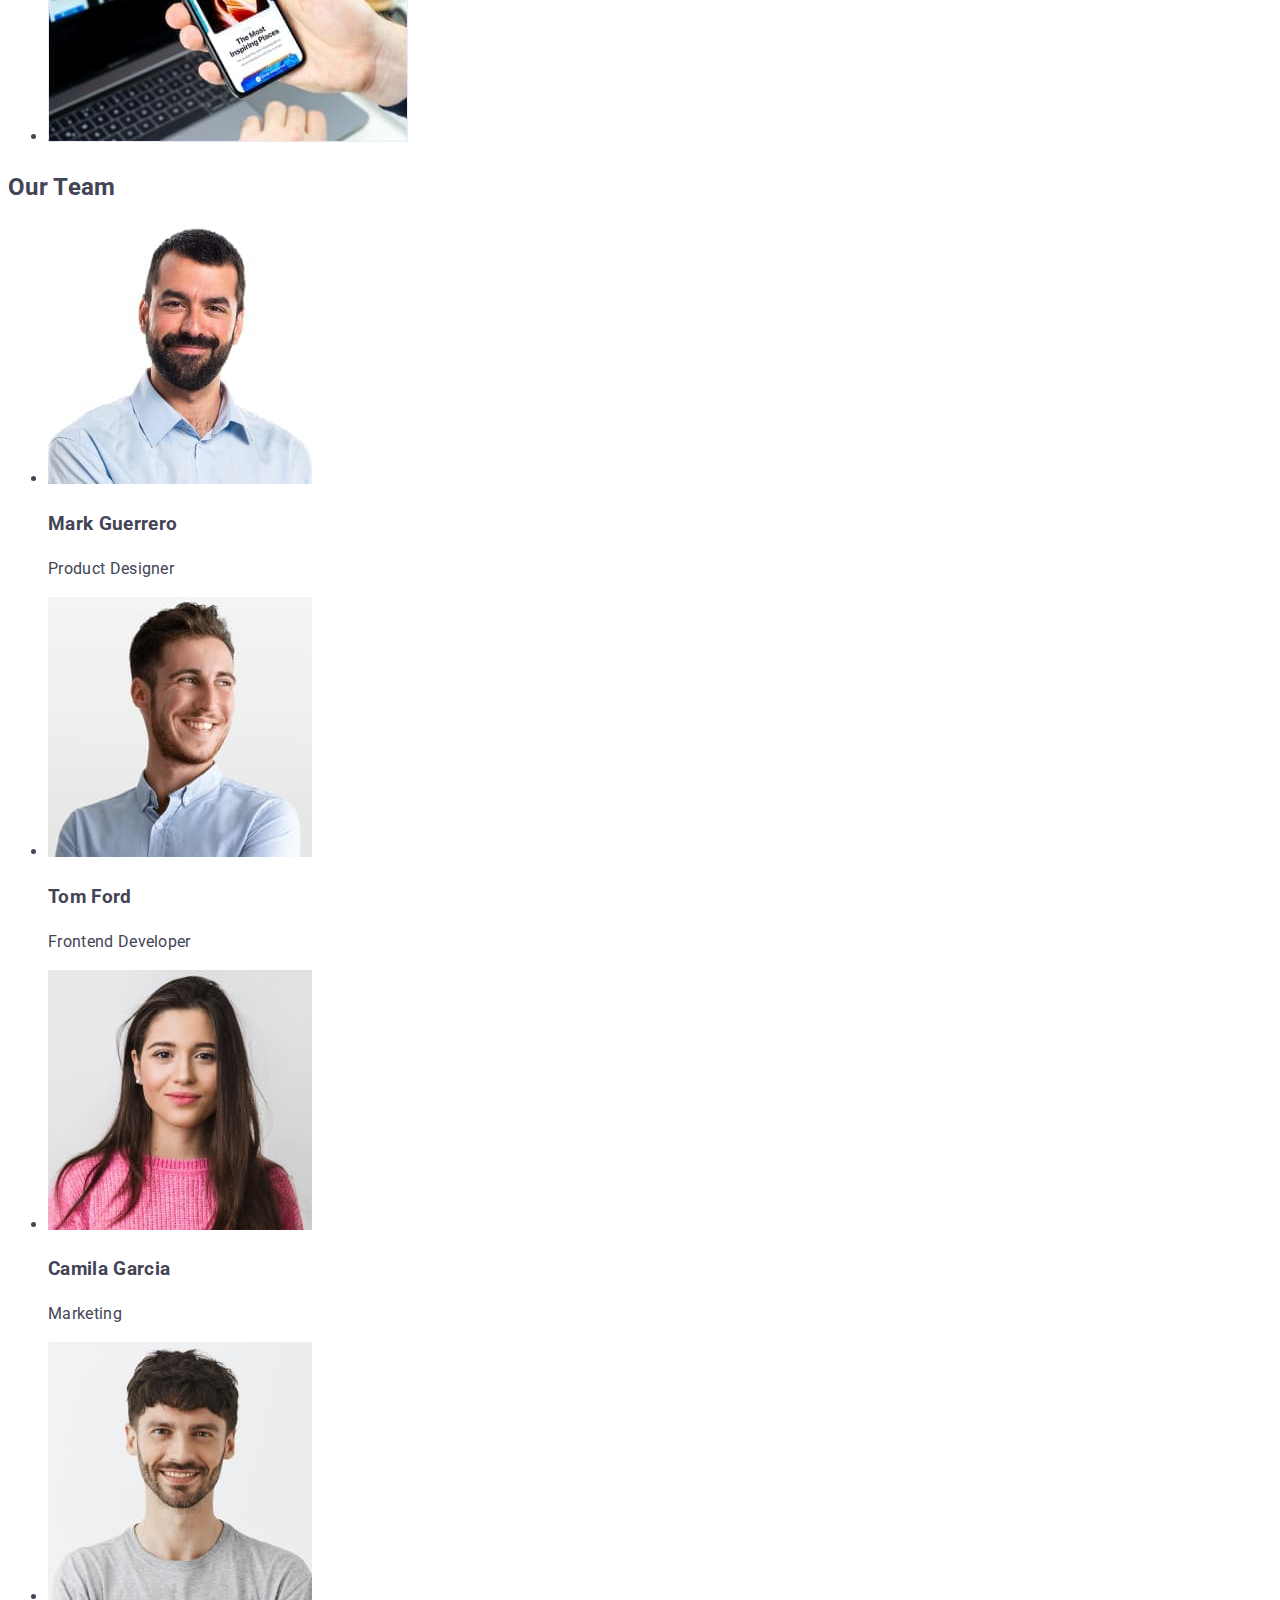
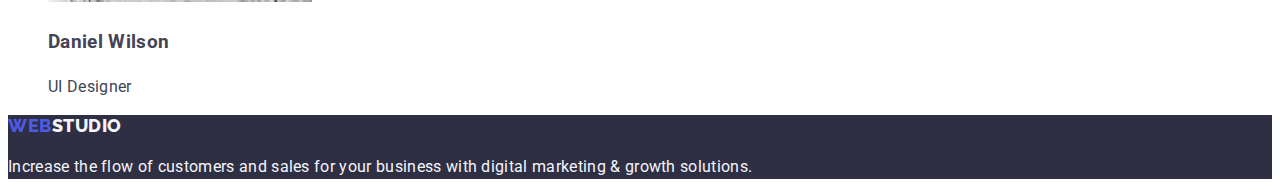
==== commit 2fa2cc43: "second setion" ====
--- a/index.html
+++ b/index.html
@@ -18,7 +18,7 @@
     <header class="page-header">
       <nav class="page-nav">
         <a class="logo link" href="./index.html"
-          >web<span class="logo-half-header">studio</span></a
+          >Web<span class="logo-half-header">Studio</span></a
         >
 
         <ul class="menu list">
@@ -29,17 +29,23 @@
             <a class="menu-link link" href="./portfolio.html">Portfolio</a>
           </li>
           <li class="menu-item">
-            <a class="menu-link link" href="/">Contacts</a>
+            <a class="menu-link link" href="">Contacts</a>
           </li>
         </ul>
       </nav>
-      <address>
-        <a class="contact-email link" href="mailto:info@devstudio.com"
-          >info@devstudio.com</a
-        >
-        <a class="contact-phone link" href="tel:+110001111111"
-          >+11 (000) 111-11-11</a
-        >
+      <address class="address-header">
+        <ul class="list">
+          <li>
+            <a class="contact-email link" href="mailto:info@devstudio.com"
+              >info@devstudio.com</a
+            >
+          </li>
+          <li>
+            <a class="contact-phone link" href="tel:+110001111111"
+              >+11 (000) 111-11-11</a
+            >
+          </li>
+        </ul>
       </address>
     </header>
     <!--HEADER/-->
@@ -170,7 +176,7 @@
     </main>
     <footer class="footer-section">
       <a class="logo link" href="./index.html"
-        >web<span class="logo-half-footer">studio</span></a
+        >Web<span class="logo-half-footer">Studio</span></a
       >
       <p class="footer-text">
         Increase the flow of customers and sales for your business with digital
--- a/css/styles.css
+++ b/css/styles.css
@@ -11,6 +11,7 @@
   --color-hero-background: #2e2f42;
   --color-white-background: #ffffff;
   --color-modal-background: #fcfcfc;
+
 }
 
 .list {
@@ -19,15 +20,18 @@
 
 .link {
   text-decoration: none;
+  cursor: pointer;
 
 }
-body{
+
+body {
   font-family: 'Roboto', sans-serif;
-    font-size: 16px;
-    font-weight: 400;
-    line-height: 1.5;
-    letter-spacing: 0.02em;
-    color: var(--color-body-text);
+  font-size: 16px;
+  font-weight: 400;
+  line-height: 1.5;
+  letter-spacing: 0.02em;
+  color: var(--color-body-text);
+  background-color: var();
 }
 
 .page-header {
@@ -43,32 +47,81 @@
   text-transform: uppercase;
   color: var(--color-primary-brand);
 }
-.logo-half{
-  color: var(--color-dark);
-}
-.menu{
+
+.logo-half-header {
   color: var(--color-dark);
 }
 
-address {
+.menu-link {
+  color: var(--color-dark);
+}
+
+.menu-link:hover,
+.menu-link:focus{
+  color: var(--color-pressed-state);
+  text-decoration: underline;
+}
+.address-header {
   font-style: normal;
   font-weight: 400;
+}
+
+.contact-email,
+.contact-phone {
+  color: var(--color-body-text);
+}
+
+.contact-phone:hover,
+.contact-phone:focus,
+.contact-email:hover,
+.contact-email:focus {
   color: var(--color-pressed-state);
 }
 
-.idea{
+.hero-section{
+  background-color: var(--color-dark);
+  text-align: center;
+}
+.idea {
   font-size: 56px;
   font-weight: 700;
   line-height: 1.07;
   letter-spacing: 0.02em;
+  color: var(--color-white-background)
 }
 
-.modal-btn{
+.modal-btn {
+  font-family: 'Roboto', sans-serif;
+  font-weight: 500;
+  font-size: 16px;
+  letter-spacing: 0.04em;
+  color: var(--color-white-background);
+  background-color: var(--color-primary-brand);
+  cursor: pointer;
+}
+
+.modal-btn:focus,
+.modal-btn:hover {
+  color: var(--color-pressed-state);
+  cursor: pointer;
+
+}
+/*Advantage*/
+.advantage-title{
+  color: var(--color-white-background);
+}
+
+.advantage-item{
+    font-size: 20px;
     font-weight: 500;
-    letter-spacing: 0.04em;
-    color: var(--color-white-background);
+    line-height: 1.2;
+    color: var(--color-dark);
 }
-.modal-btn:focus,
-.modal-btn:hover{
-  color: var(--color-pressed-state);
-}+
+.footer-section{
+  background-color: var(--color-dark);
+  color: var(--color-light)
+}
+.logo-half-footer {
+  color: var(--color-light);
+}
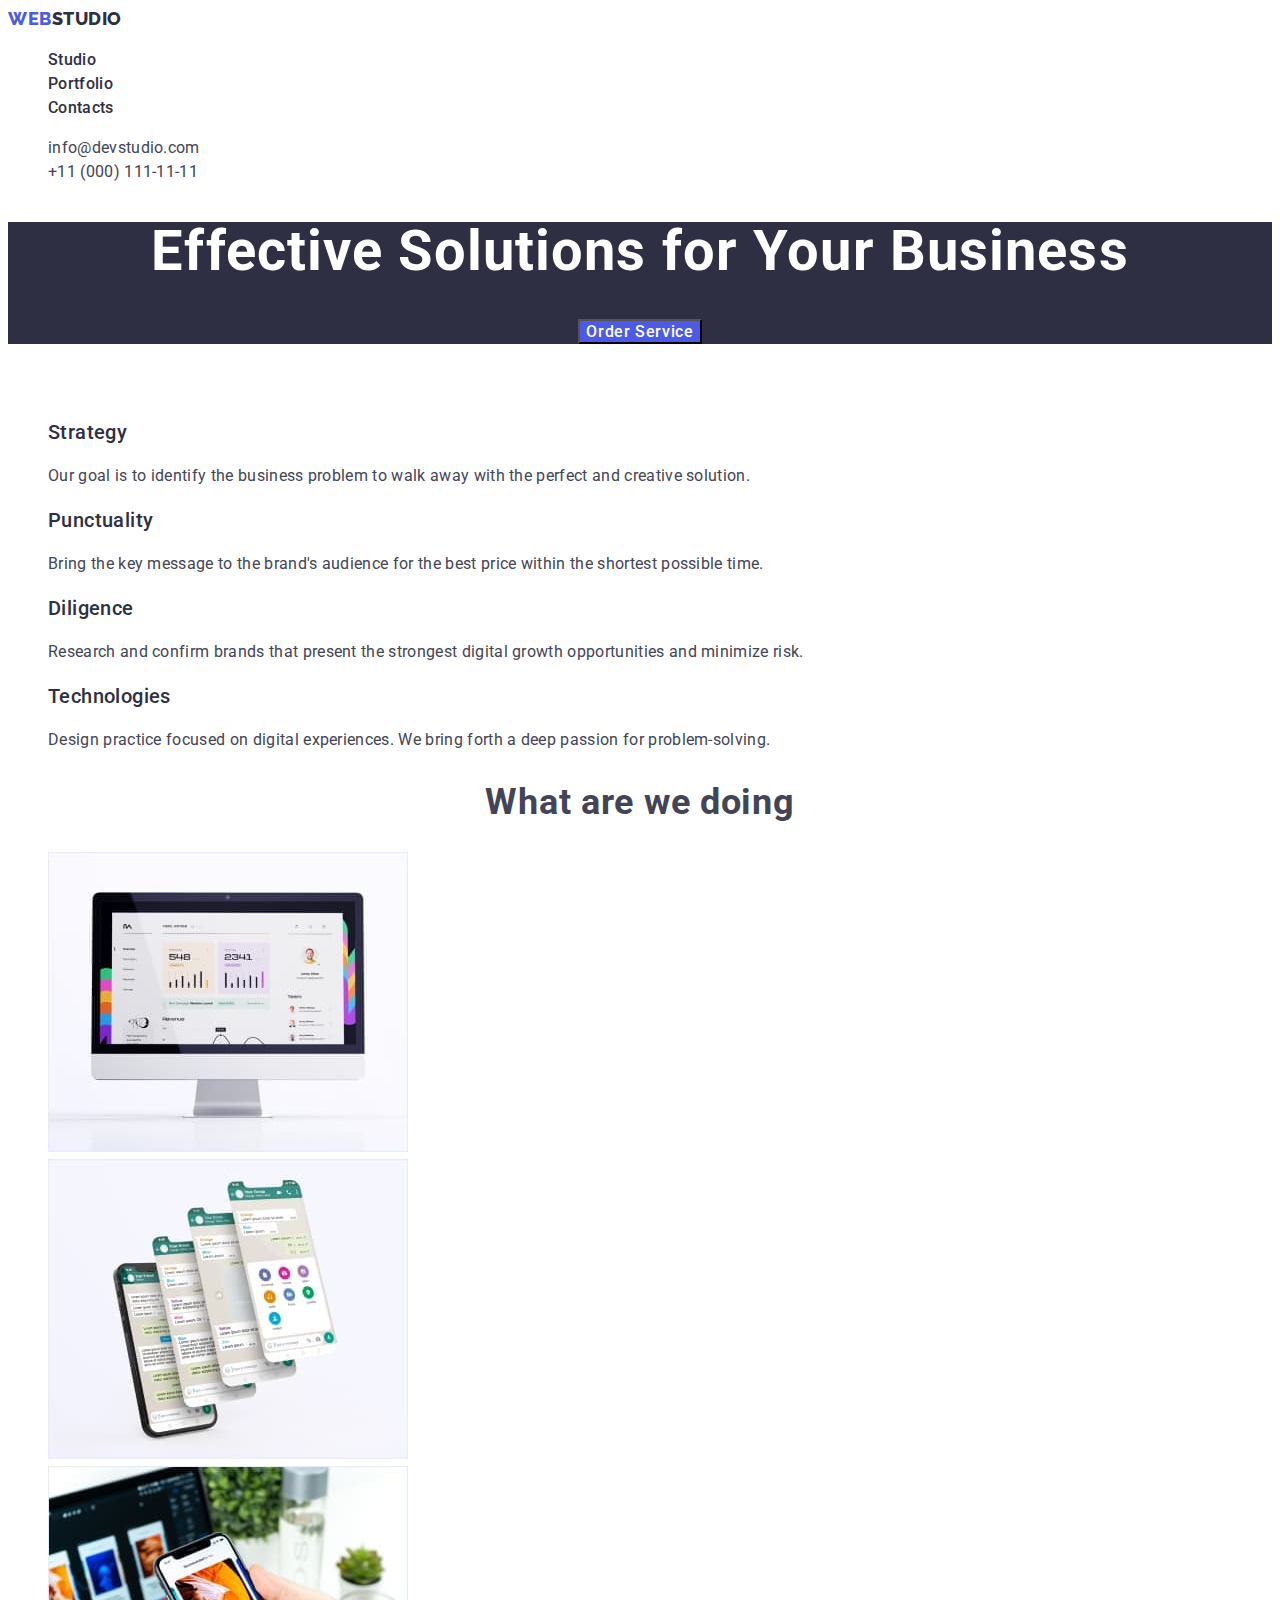
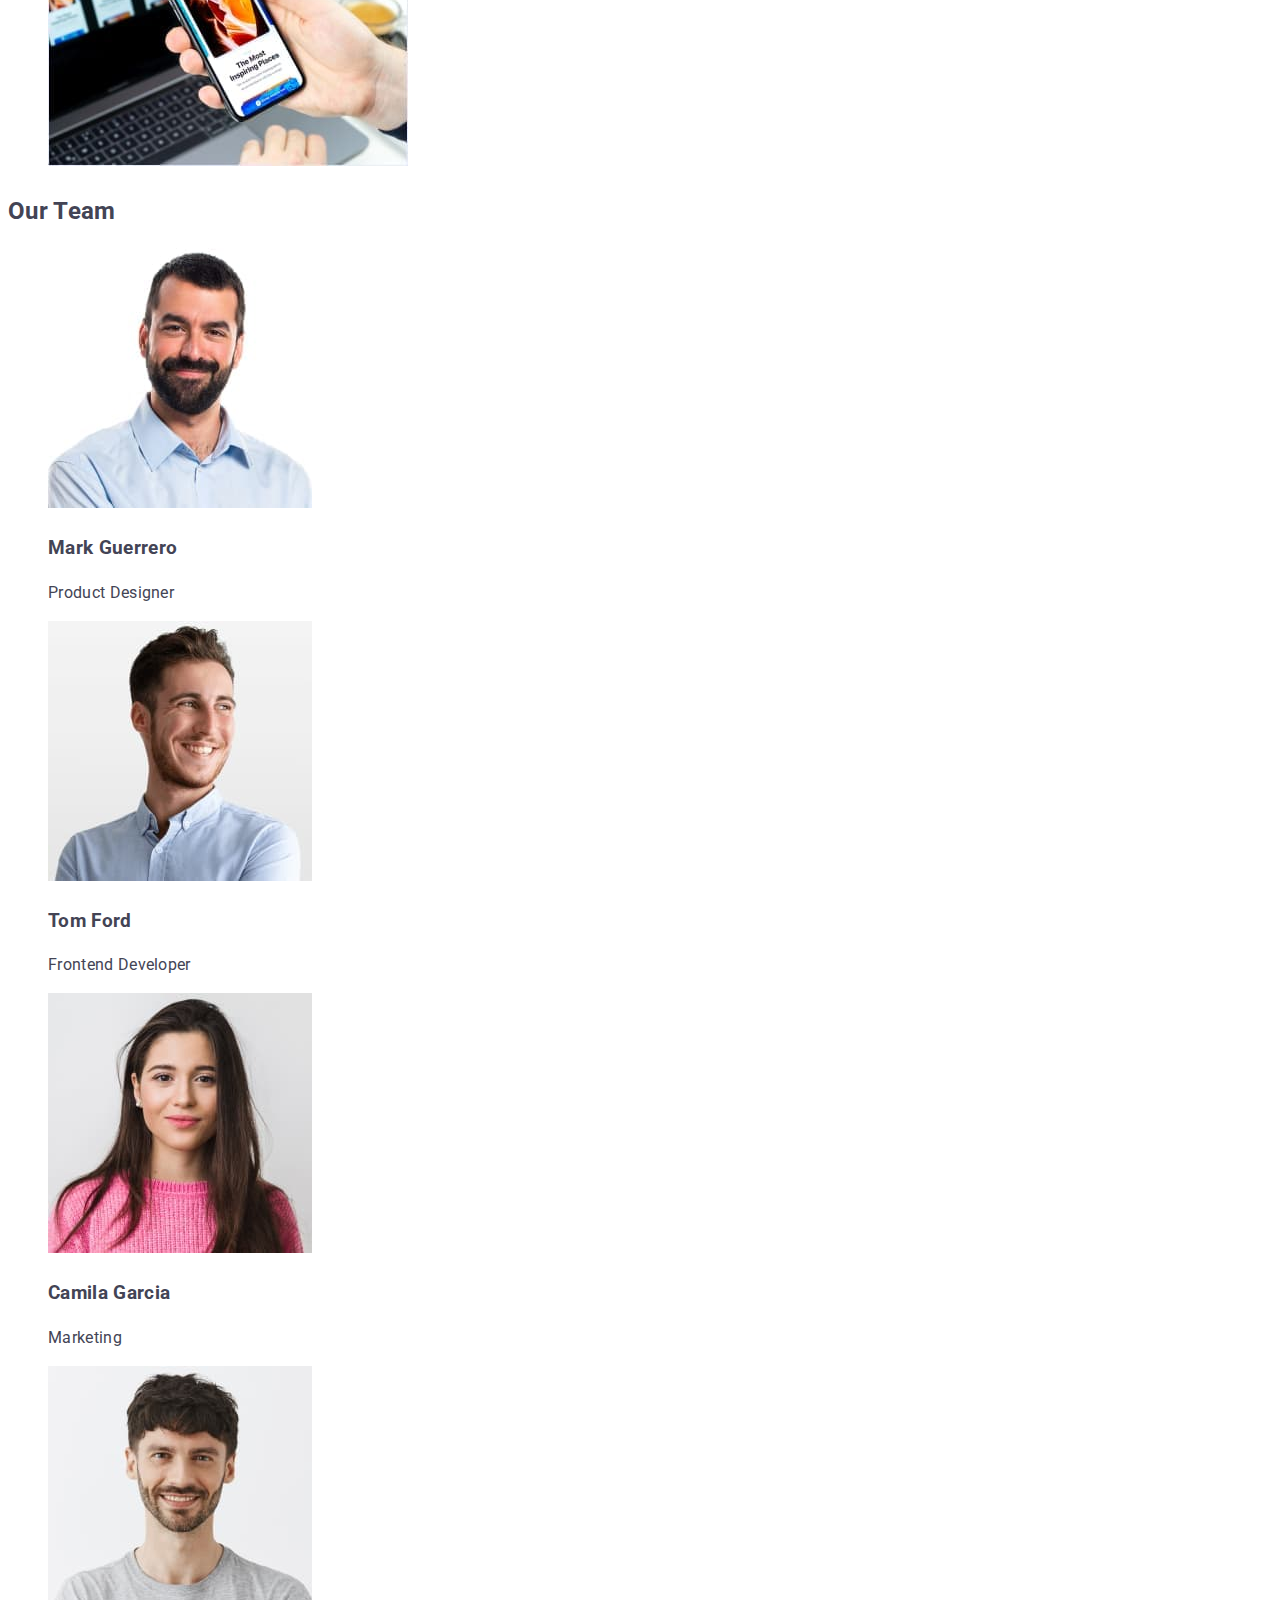
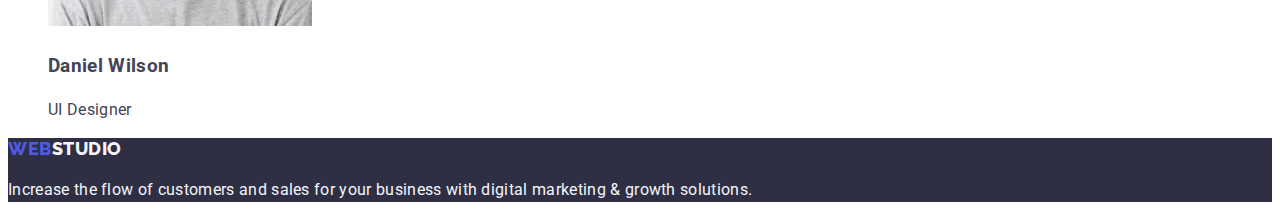
==== commit 3c3db11d: "edit" ====
--- a/index.html
+++ b/index.html
@@ -59,7 +59,7 @@
       <!--ADVANTAGE-->
       <section class="advantage-section">
         <h2 class="advantage-title">Our vision</h2>
-        <ul class="advantage-list">
+        <ul class="advantage-list list">
           <li>
             <h3 class="advantage-item">Strategy</h3>
             <p>
@@ -69,21 +69,21 @@
           </li>
           <li>
             <h3 class="advantage-item">Punctuality</h3>
-            <p>
+            <p class="advantage-text">
               Bring the key message to the brand's audience for the best price
               within the shortest possible time.
             </p>
           </li>
           <li>
             <h3 class="advantage-item">Diligence</h3>
-            <p>
+            <p class="advantage-text">
               Research and confirm brands that present the strongest digital
               growth opportunities and minimize risk.
             </p>
           </li>
           <li>
             <h3 class="advantage-item">Technologies</h3>
-            <p>
+            <p class="advantage-text">
               Design practice focused on digital experiences. We bring forth a
               deep passion for problem-solving.
             </p>
@@ -94,7 +94,7 @@
       <!--OUR WORKS-->
       <section class="our-works-section">
         <h2 class="our-works-title">What are we doing</h2>
-        <ul class="our-works-list">
+        <ul class="our-works-list list">
           <li class="our-works-item">
             <img
               src="./images/main/to_do/monitor.jpg"
@@ -102,7 +102,7 @@
               width="360"
               height="300"
             />
-            list
+            
           </li>
 
           <li class="our-works-item">
@@ -112,7 +112,7 @@
               width="360"
               height="300"
             />
-            list
+            
           </li>
 
           <li class="our-works-item">
@@ -129,7 +129,7 @@
       <!--OUR TEAM-->
       <section class="personalities-section">
         <h2 class="personalities-title">Our Team</h2>
-        <ul class="personalities-list">
+        <ul class="personalities-list list">
           <li class="personalities-item">
             <img
               src="./images/main/employers/mark_guerrero.jpg"
--- a/css/styles.css
+++ b/css/styles.css
@@ -107,14 +107,28 @@
 
 }
 /*Advantage*/
+.advantage-section{
+  
+}
 .advantage-title{
   color: var(--color-white-background);
+}
+
+/*OUR WORKS*/
+.our-works-title{
+    font-family: Roboto;
+    font-size: 36px;
+    font-weight: 700;
+    line-height: 40px;
+    letter-spacing: 0.02em;
+    text-align: center;
 }
 
 .advantage-item{
     font-size: 20px;
     font-weight: 500;
     line-height: 1.2;
+    letter-spacing: 0.02em;
     color: var(--color-dark);
 }
 
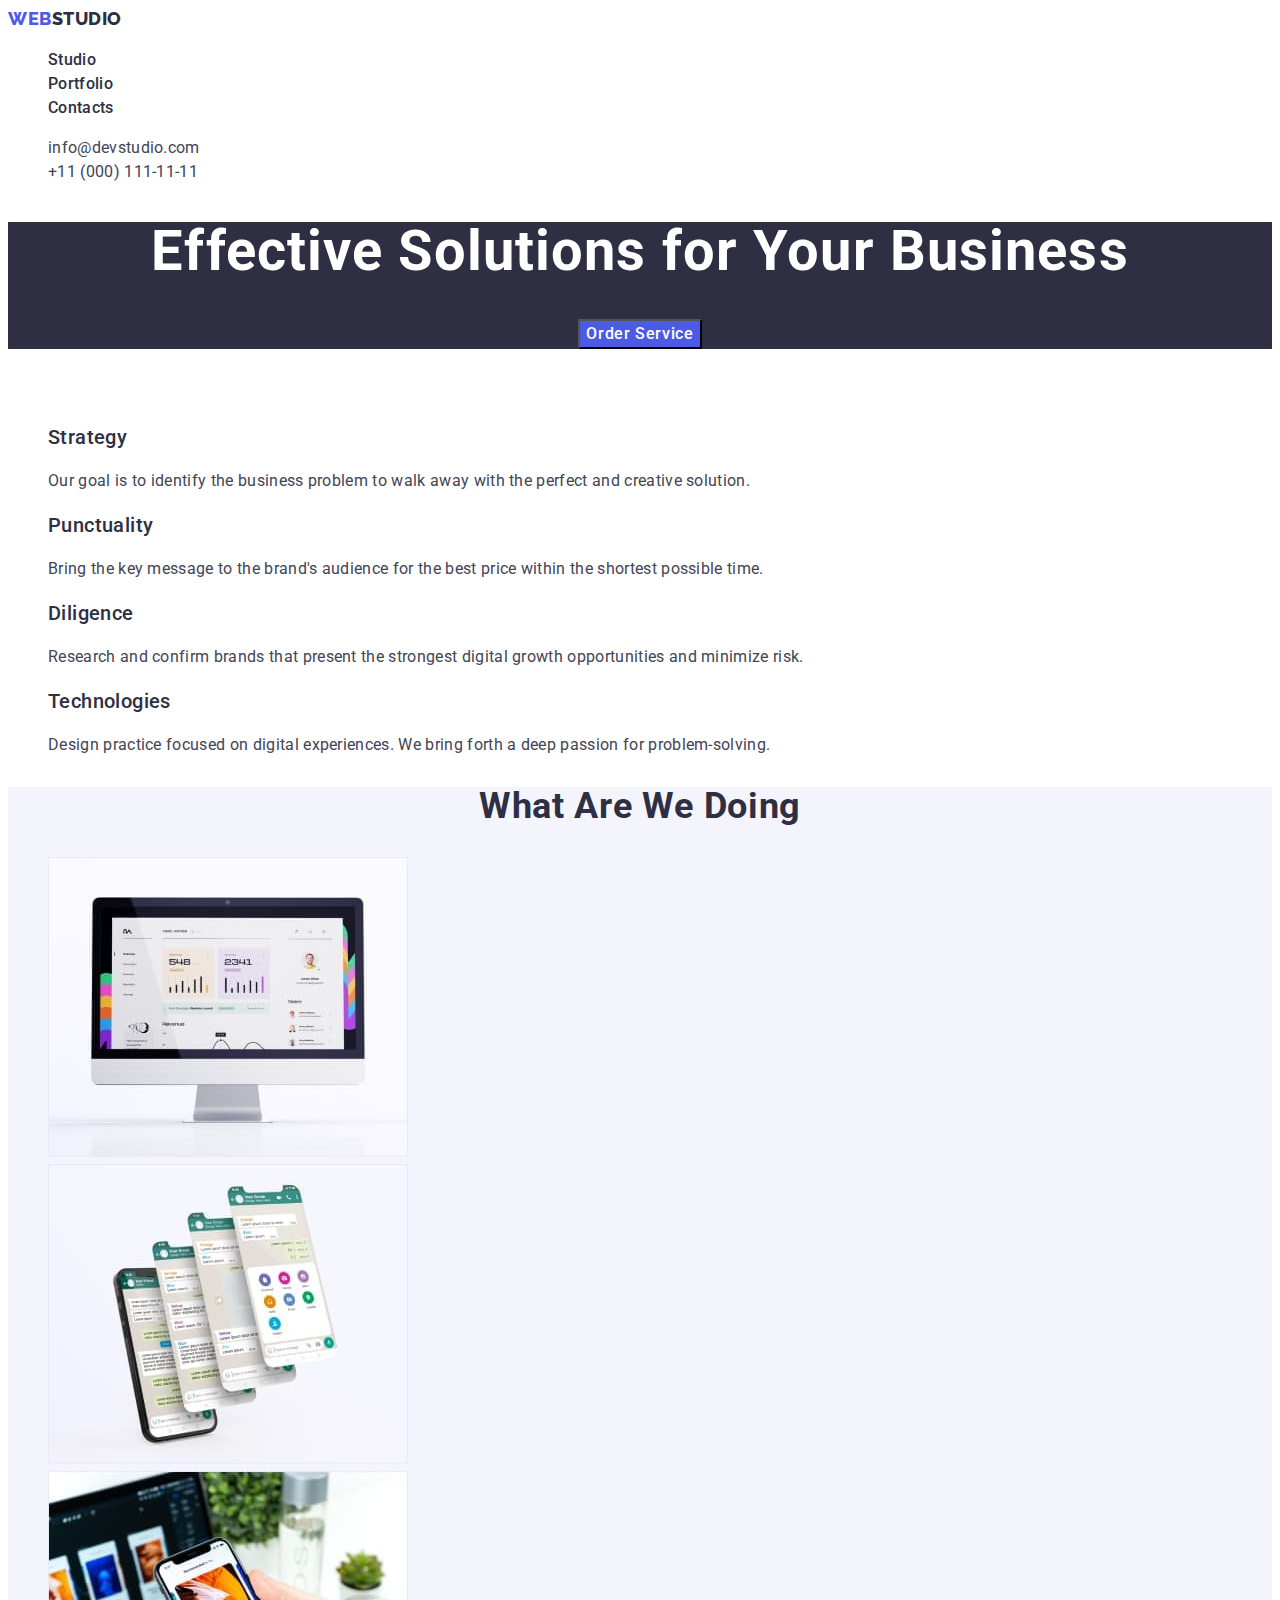
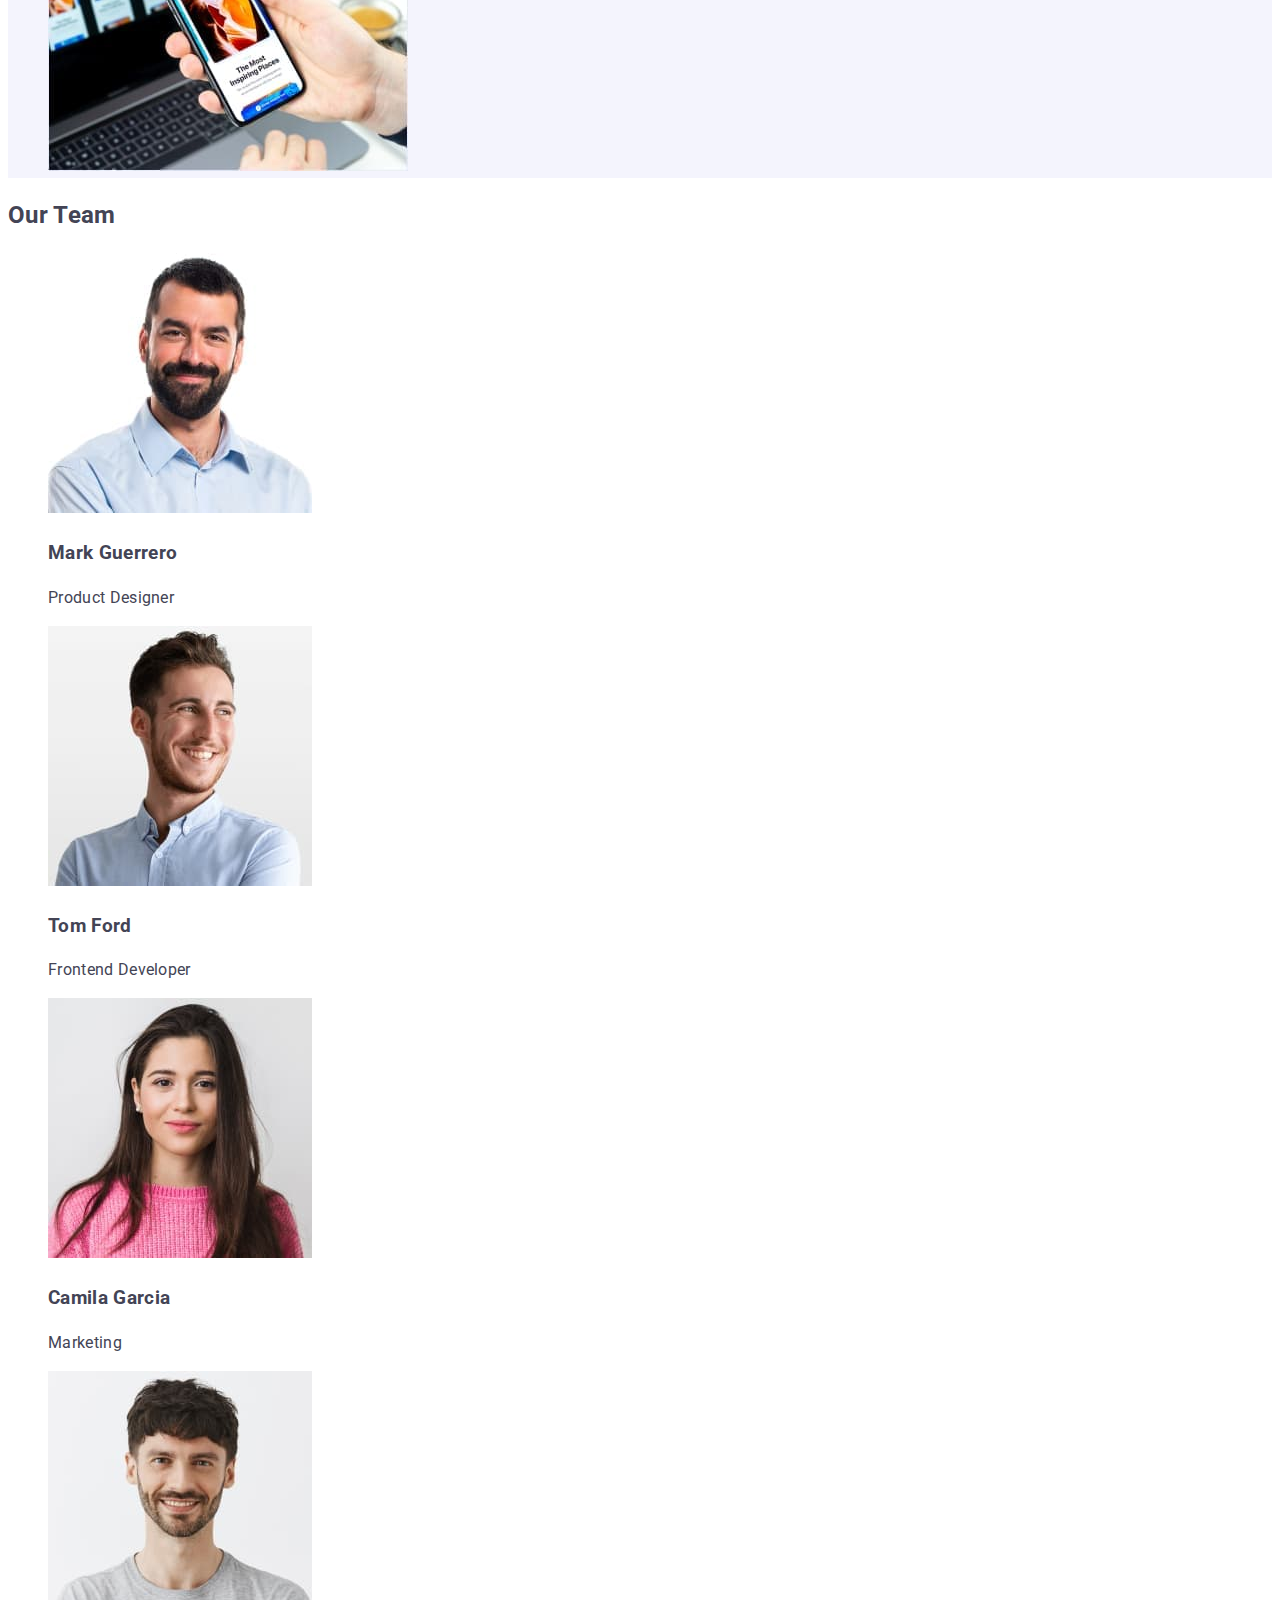
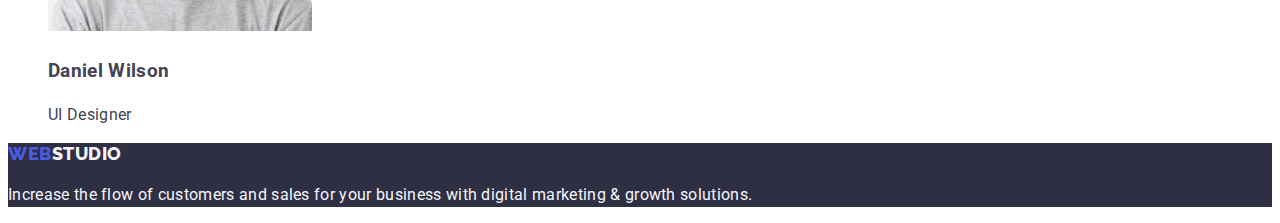
==== commit 485a84dc: "edit" ====
--- a/index.html
+++ b/index.html
@@ -62,7 +62,7 @@
         <ul class="advantage-list list">
           <li>
             <h3 class="advantage-item">Strategy</h3>
-            <p>
+            <p class="advantage-text">
               Our goal is to identify the business problem to walk away with the
               perfect and creative solution.
             </p>
--- a/css/styles.css
+++ b/css/styles.css
@@ -31,7 +31,7 @@
   line-height: 1.5;
   letter-spacing: 0.02em;
   color: var(--color-body-text);
-  background-color: var();
+  background-color: var(--color-white-background);
 }
 
 .page-header {
@@ -71,12 +71,7 @@
   color: var(--color-body-text);
 }
 
-.contact-phone:hover,
-.contact-phone:focus,
-.contact-email:hover,
-.contact-email:focus {
-  color: var(--color-pressed-state);
-}
+
 
 .hero-section{
   background-color: var(--color-dark);
@@ -94,13 +89,17 @@
   font-family: 'Roboto', sans-serif;
   font-weight: 500;
   font-size: 16px;
+  line-height: 1.5;
   letter-spacing: 0.04em;
   color: var(--color-white-background);
   background-color: var(--color-primary-brand);
   cursor: pointer;
 }
 
-.modal-btn:focus,
+.modal-btn:focus {
+  color: var(--color-pressed-state);
+    cursor: pointer;
+}
 .modal-btn:hover {
   color: var(--color-pressed-state);
   cursor: pointer;
@@ -108,20 +107,26 @@
 }
 /*Advantage*/
 .advantage-section{
-  
+
 }
 .advantage-title{
   color: var(--color-white-background);
 }
 
 /*OUR WORKS*/
+.our-works-section{
+  background-color: var(--color-light);
+}
 .our-works-title{
     font-family: Roboto;
     font-size: 36px;
     font-weight: 700;
     line-height: 40px;
+    line-height: 1.11;
     letter-spacing: 0.02em;
     text-align: center;
+    text-transform: capitalize;
+    color: var(--color-dark);
 }
 
 .advantage-item{
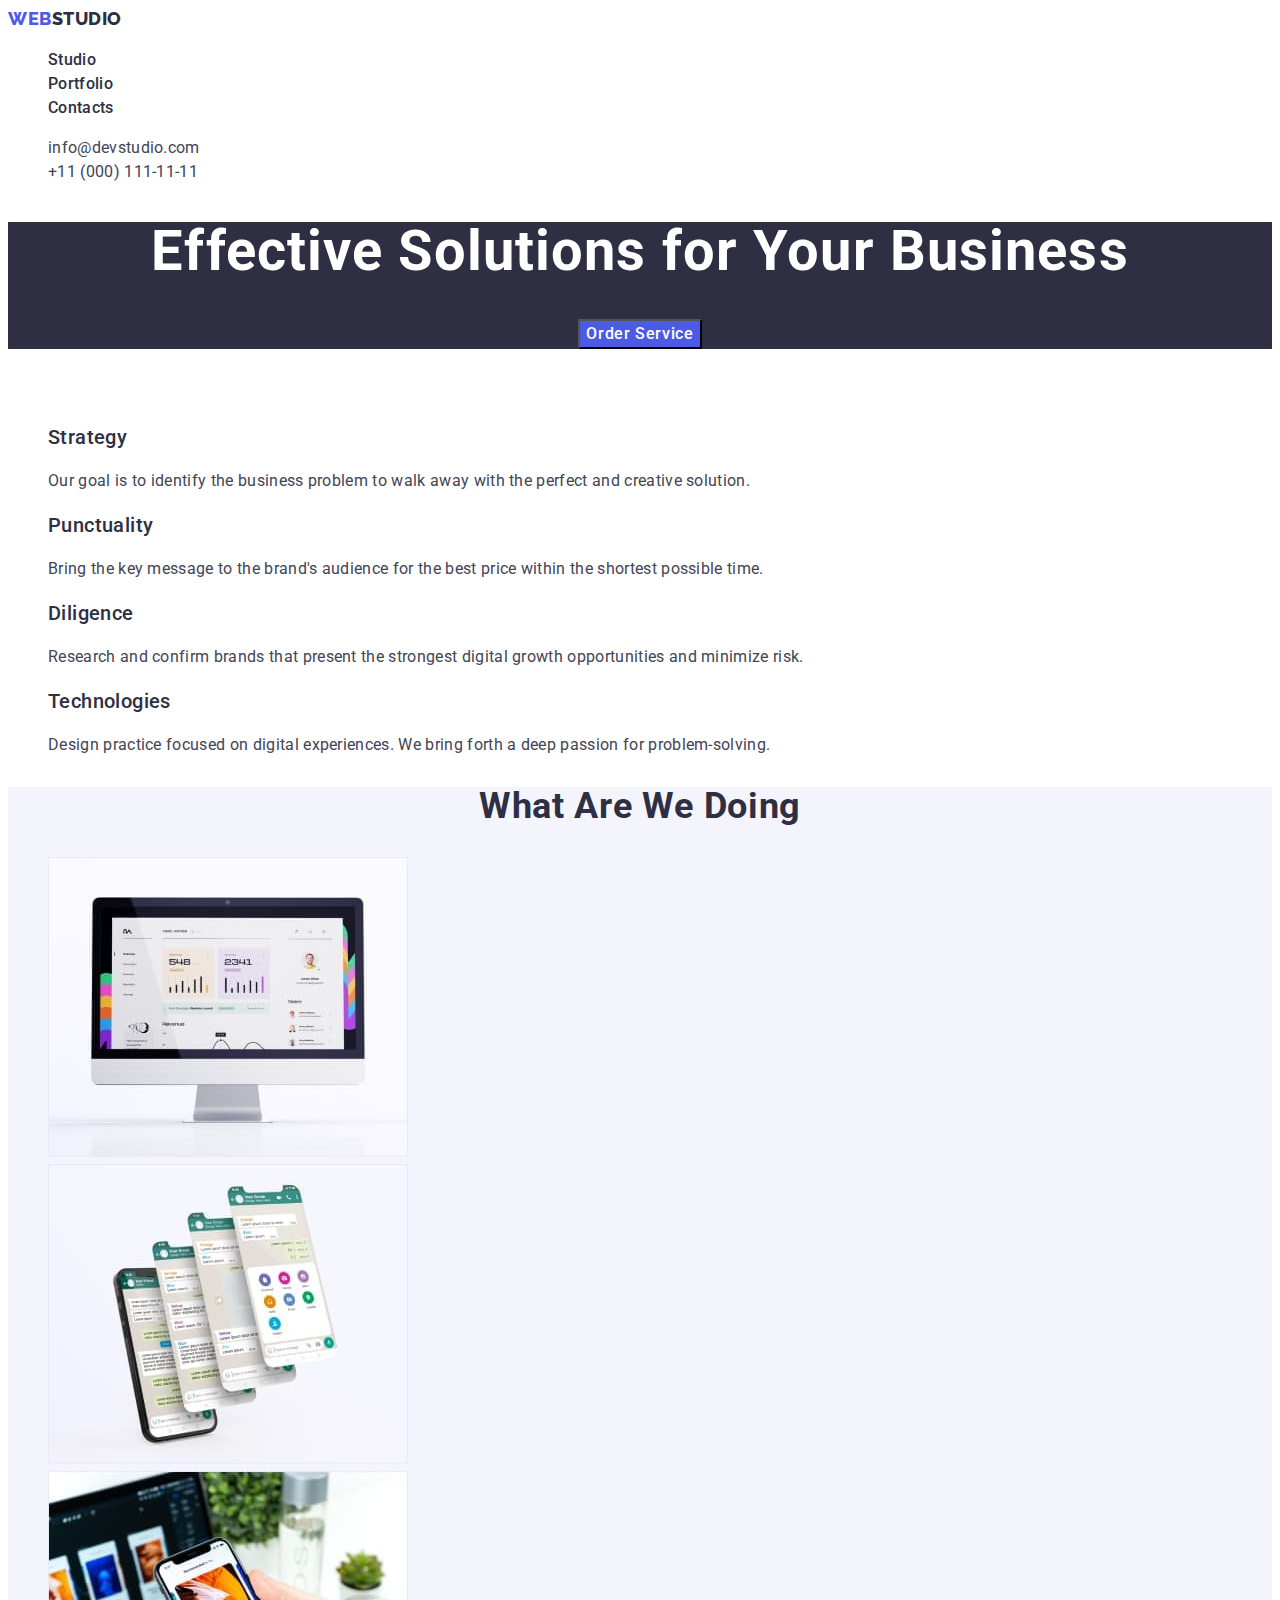
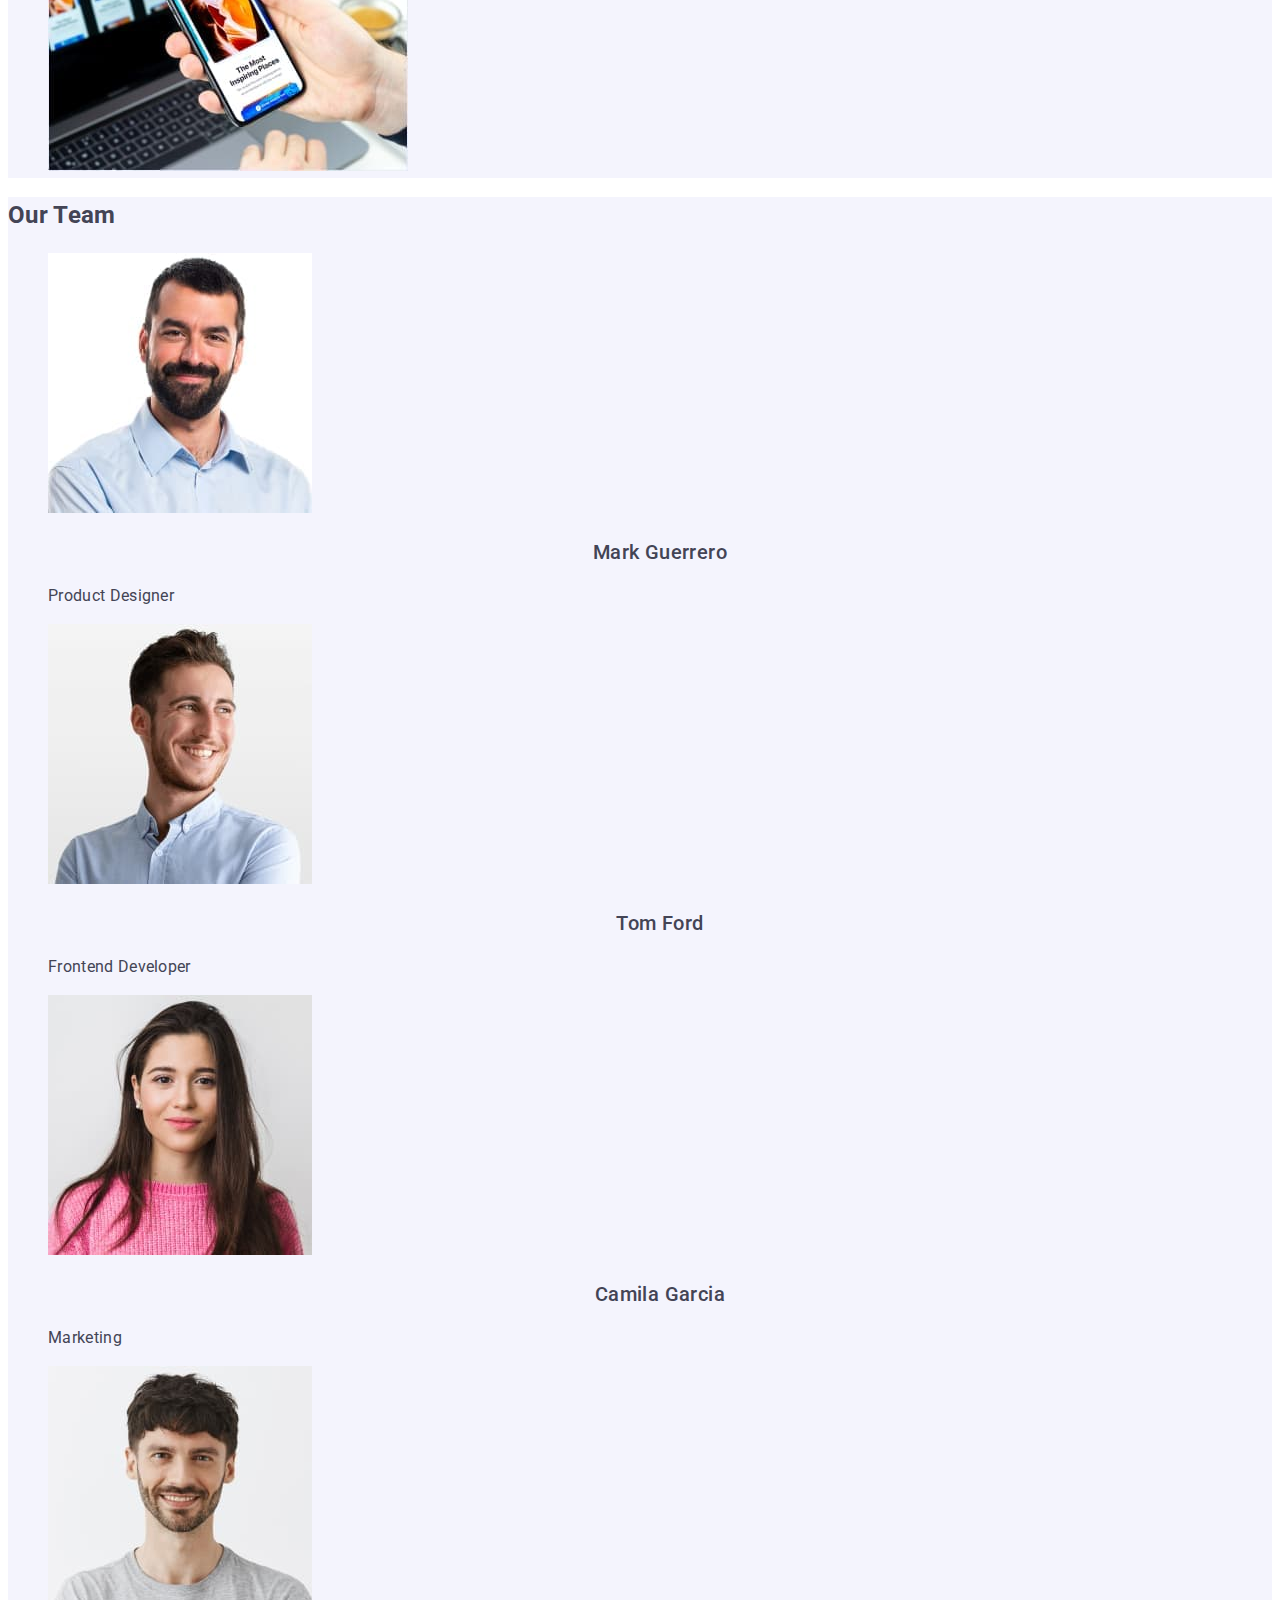
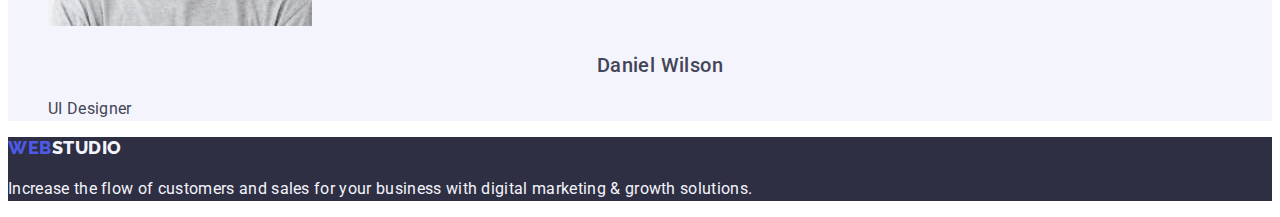
==== commit 120c827a: "edit" ====
--- a/index.html
+++ b/index.html
@@ -36,12 +36,12 @@
       <address class="address-header">
         <ul class="list">
           <li>
-            <a class="contact-email link" href="mailto:info@devstudio.com"
+            <a class="contact-email menu-link link" href="mailto:info@devstudio.com"
               >info@devstudio.com</a
             >
           </li>
           <li>
-            <a class="contact-phone link" href="tel:+110001111111"
+            <a class="contact-phone menu-link link" href="tel:+110001111111"
               >+11 (000) 111-11-11</a
             >
           </li>
@@ -138,7 +138,7 @@
               height="260"
             />
             <h3 class="personalities-item-title">Mark Guerrero</h3>
-            <p>Product Designer</p>
+            <p class="personalities-position">Product Designer</p>
           </li>
           <li class="personalities-item">
             <img
@@ -148,7 +148,7 @@
               height="260"
             />
             <h3 class="personalities-item-title">Tom Ford</h3>
-            <p>Frontend Developer</p>
+            <p class="personalities-position">Frontend Developer</p>
           </li>
           <li class="personalities-item">
             <img
@@ -158,7 +158,7 @@
               height="260"
             />
             <h3 class="personalities-item-title">Camila Garcia</h3>
-            <p>Marketing</p>
+            <p class="personalities-position">Marketing</p>
           </li>
           <li class="personalities-item">
             <img
@@ -168,7 +168,7 @@
               height="260"
             />
             <h3 class="personalities-item-title">Daniel Wilson</h3>
-            <p>UI Designer</p>
+            <p class="personalities-position">UI Designer</p>
           </li>
         </ul>
       </section>
--- a/css/styles.css
+++ b/css/styles.css
@@ -96,14 +96,11 @@
   cursor: pointer;
 }
 
-.modal-btn:focus {
-  color: var(--color-pressed-state);
-    cursor: pointer;
-}
+.modal-btn:focus,
 .modal-btn:hover {
   color: var(--color-pressed-state);
-  cursor: pointer;
-
+  background-color: var(--color-pressed-state);
+    cursor: pointer;
 }
 /*Advantage*/
 .advantage-section{
@@ -136,7 +133,24 @@
     letter-spacing: 0.02em;
     color: var(--color-dark);
 }
+/*OUR TEAM*/
+.personalities-section{
+  background-color: var(--color-light);
 
+}
+.personalities-item-title{
+  font-family: Roboto;
+  font-size: 20px;
+  font-weight: 500;
+  line-height: 1.2;
+  letter-spacing: 0.02em;
+  text-align: center;
+}
+
+.personalities-position{
+  font-size: 16px;
+}
+/*FOOTER*/
 .footer-section{
   background-color: var(--color-dark);
   color: var(--color-light)
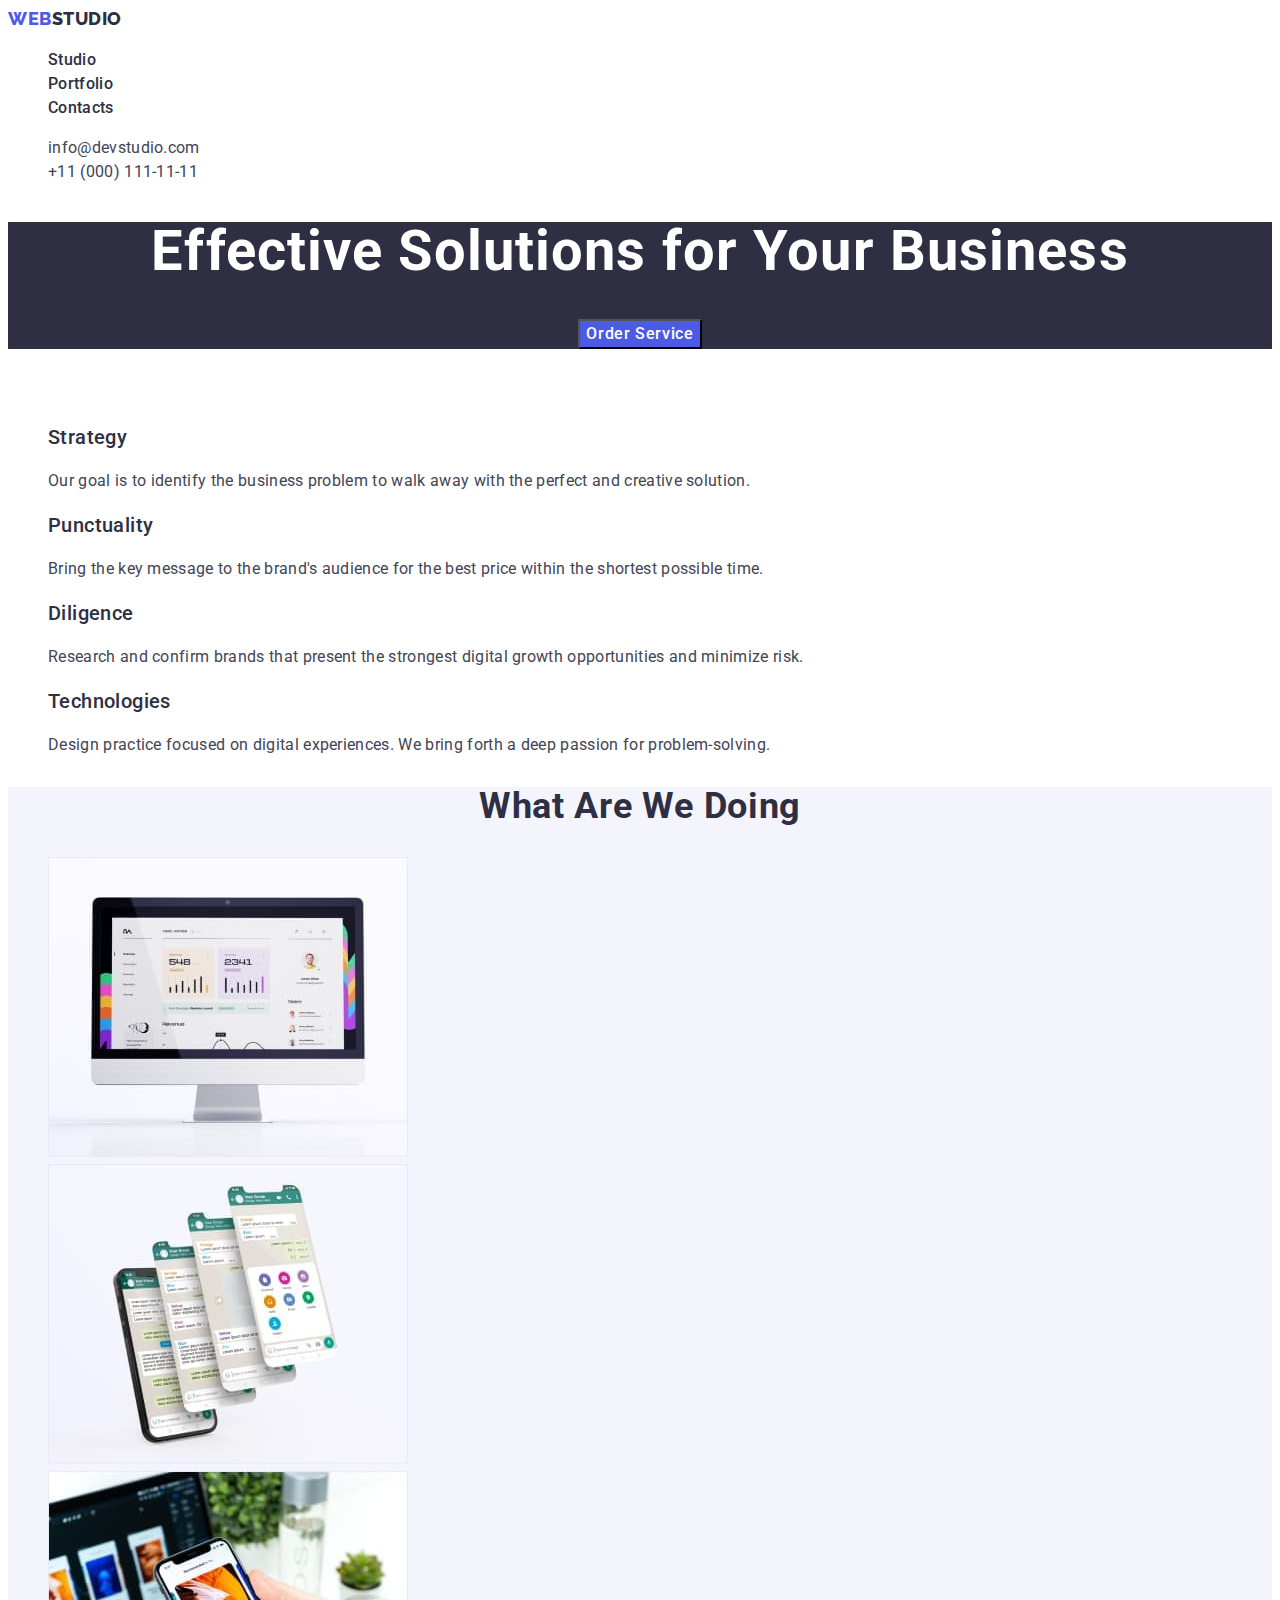
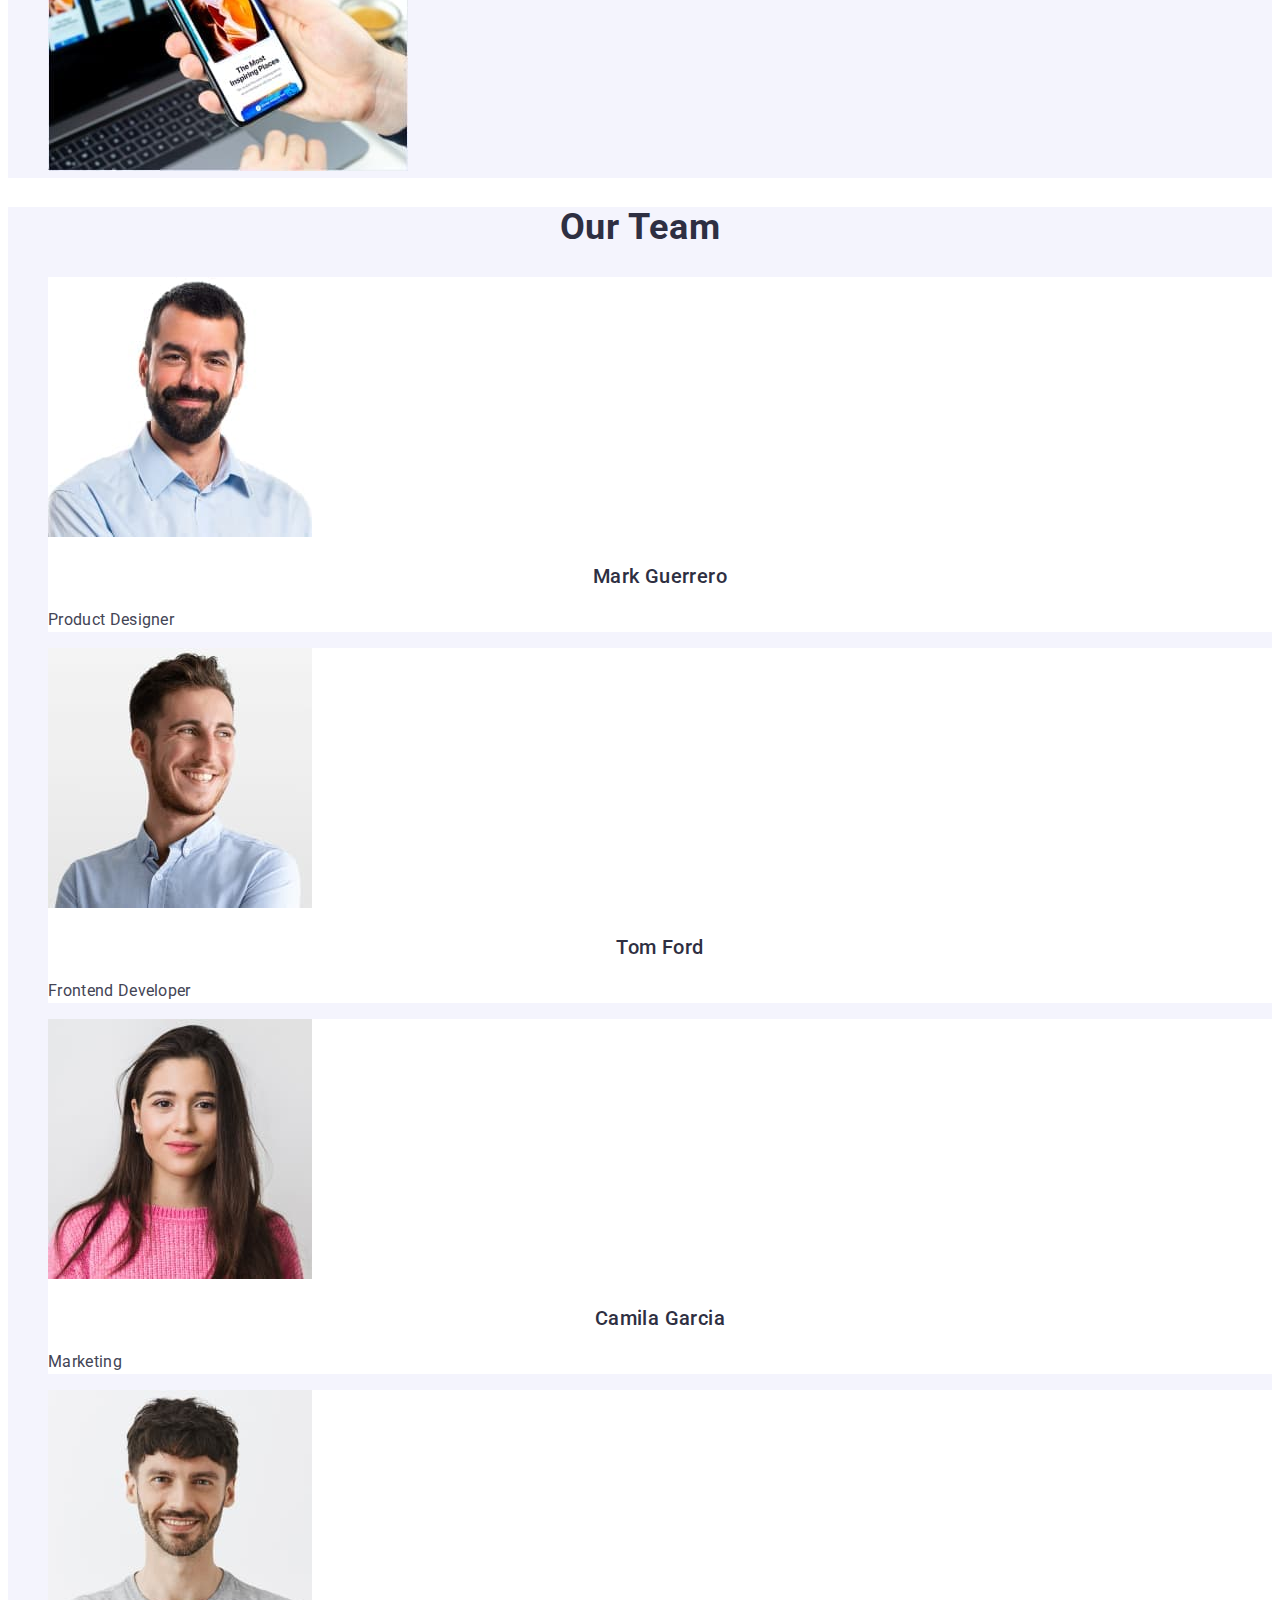
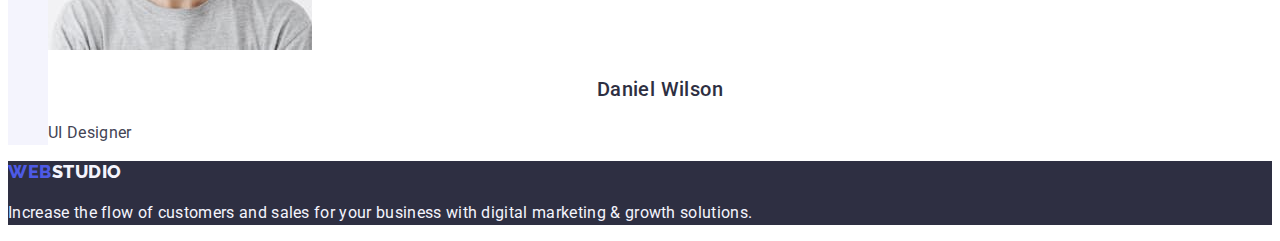
==== commit 7c22fc19: "edit index" ====
--- a/index.html
+++ b/index.html
@@ -35,13 +35,13 @@
       </nav>
       <address class="address-header">
         <ul class="list">
-          <li>
-            <a class="contact-email menu-link link" href="mailto:info@devstudio.com"
+          <li >
+            <a class="contact menu-link link" href="mailto:info@devstudio.com"
               >info@devstudio.com</a
             >
           </li>
           <li>
-            <a class="contact-phone menu-link link" href="tel:+110001111111"
+            <a class="contact menu-link link" href="tel:+110001111111"
               >+11 (000) 111-11-11</a
             >
           </li>
--- a/css/styles.css
+++ b/css/styles.css
@@ -57,26 +57,27 @@
 }
 
 .menu-link:hover,
-.menu-link:focus{
+.menu-link:focus {
   color: var(--color-pressed-state);
   text-decoration: underline;
 }
+
 .address-header {
   font-style: normal;
   font-weight: 400;
 }
 
-.contact-email,
-.contact-phone {
+.contact {
   color: var(--color-body-text);
 }
 
 
 
-.hero-section{
+.hero-section {
   background-color: var(--color-dark);
   text-align: center;
 }
+
 .idea {
   font-size: 56px;
   font-weight: 700;
@@ -100,61 +101,81 @@
 .modal-btn:hover {
   color: var(--color-pressed-state);
   background-color: var(--color-pressed-state);
-    cursor: pointer;
+  cursor: pointer;
 }
+
 /*Advantage*/
-.advantage-section{
+.advantage-section {}
 
-}
-.advantage-title{
+.advantage-title {
   color: var(--color-white-background);
 }
 
 /*OUR WORKS*/
-.our-works-section{
+.our-works-section {
   background-color: var(--color-light);
 }
-.our-works-title{
-    font-family: Roboto;
-    font-size: 36px;
-    font-weight: 700;
-    line-height: 40px;
-    line-height: 1.11;
-    letter-spacing: 0.02em;
-    text-align: center;
-    text-transform: capitalize;
-    color: var(--color-dark);
+
+.our-works-title {
+  font-family: Roboto;
+  font-size: 36px;
+  font-weight: 700;
+  line-height: 40px;
+  line-height: 1.11;
+  letter-spacing: 0.02em;
+  text-align: center;
+  text-transform: capitalize;
+  color: var(--color-dark);
 }
 
-.advantage-item{
-    font-size: 20px;
-    font-weight: 500;
-    line-height: 1.2;
-    letter-spacing: 0.02em;
-    color: var(--color-dark);
+.advantage-item {
+  font-size: 20px;
+  font-weight: 500;
+  line-height: 1.2;
+  letter-spacing: 0.02em;
+  color: var(--color-dark);
 }
+
 /*OUR TEAM*/
-.personalities-section{
+.personalities-section {
   background-color: var(--color-light);
 
 }
-.personalities-item-title{
+
+.personalities-title {
+  font-family: Roboto;
+  font-size: 36px;
+  font-weight: 700;
+  line-height: 40px;
+  letter-spacing: 0.02em;
+  text-align: center;
+  text-transform: capitalize;
+  color: var(--color-dark);
+}
+.personalities-item{
+  background-color: var(--color-white-background);
+}
+.personalities-item-title {
   font-family: Roboto;
   font-size: 20px;
   font-weight: 500;
   line-height: 1.2;
   letter-spacing: 0.02em;
   text-align: center;
+  text-transform: capitalize;
+  color: var(--color-dark)
 }
 
-.personalities-position{
+.personalities-position {
   font-size: 16px;
 }
+
 /*FOOTER*/
-.footer-section{
+.footer-section {
   background-color: var(--color-dark);
   color: var(--color-light)
 }
+
 .logo-half-footer {
   color: var(--color-light);
-}
+}